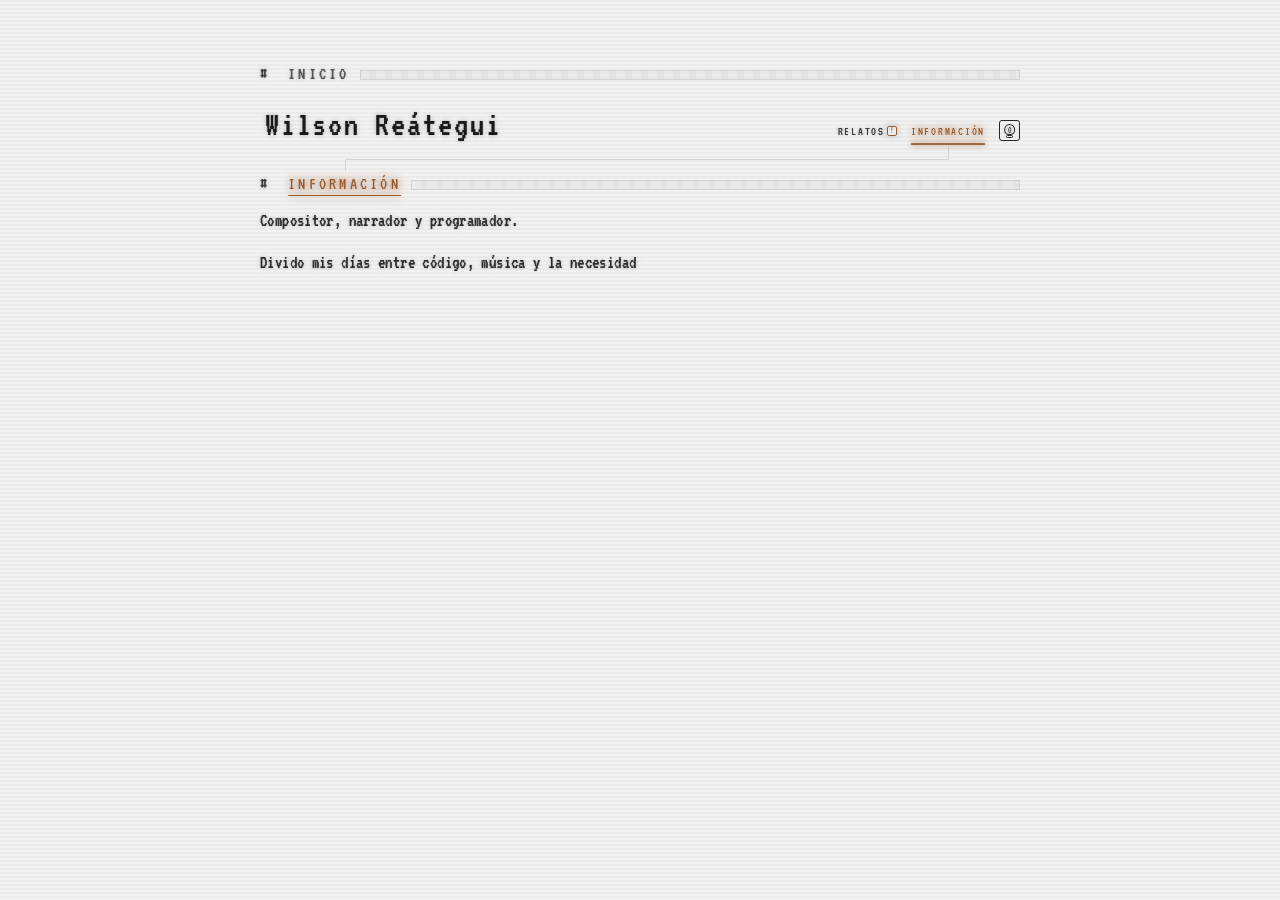
==== index.html @ 18540e2b "Refactorizacion" ====
<!doctype html>
<html lang="es" data-active-page="informacion">

<head>
    <meta charset="utf-8" />
    <meta name="viewport" content="width=device-width, initial-scale=1" />
    <meta name="description"
        content="Portafolio personal de Wilson Reátegui: software, música, relatos y archivos creativos." />
    <title>Wilson Reátegui</title>
    <link rel="preload" href="fonts/VT323-Regular.ttf" as="font" type="font/ttf" crossorigin />
    <link rel="stylesheet" href="styles.css" />
</head>

<body>
    <main class="terminal" aria-label="Consola personal">
        <svg class="menu-connector" aria-hidden="true" focusable="false"></svg>
        <section class="type-section" data-typewriter-section="name" id="informacion">
            <p class="line section-line">
                <span class="prompt">#</span><span class="">Inicio</span><span class="line-fill" aria-hidden="true"
                    data-typewriter-show></span>
                <!-- <span class="section-icon" aria-hidden="true"
                    data-typewriter-show></span> -->
            </p>
            <div class="name-row">
                <h1>Wilson Reátegui</h1>
                <nav class="name-menu" aria-label="Menu principal">
                    <button class="menu-toggle" type="button" aria-expanded="false" aria-controls="main-menu-items"
                        aria-label="Abrir menú">
                        <span></span><span></span><span></span>
                    </button>
                    <div class="name-menu__items" id="main-menu-items"></div>
                    <button class="name-menu__item lamp-toggle" type="button" aria-label="Cambiar tema"
                        aria-pressed="false">
                        <span class="lamp-icon" aria-hidden="true">
                            <span class="lamp-glyph"></span>
                        </span>
                    </button>
                </nav>
            </div>
        </section>
        <p class="sr-only" data-route-status aria-live="polite"></p>
        <div id="page-content" data-page-container aria-busy="false"></div>
        <noscript>
            <p class="page-status">Esta página necesita JavaScript para cargar sus secciones.</p>
        </noscript>
    </main>
    <script type="module" src="scripts/app.js"></script>
</body>

</html>
---- styles.css ----
@font-face {
  font-family: "VT323";
  src: url("fonts/VT323-Regular.ttf") format("truetype");
  font-weight: 400;
  font-style: normal;
  font-display: swap;
}

:root {
  color-scheme: dark;
  --marquee-gap: 24px;
  --font-body: "VT323", "Lucida Console", "Consolas", "SFMono-Regular",
    "Menlo", "Monaco", "Courier New", monospace;
  --font-display: "VT323", "Lucida Console", "Consolas", "SFMono-Regular",
    "Menlo", "Monaco", "Courier New", monospace;
  --color-bg: #121212;
  --color-bg-soft: #1f1f1f;
  --color-bg-mid: #2a2a2a;
  --color-border: #2b2b2b;
  --color-border-strong: #2f2f2f;
  --color-border-muted: #3a3a3a;
  --color-border-hover: #4a4a4a;
  --color-border-accent: #6f6f6f;
  --color-text: #c2c2c2;
  --color-text-strong: #e3e3e3;
  --color-text-bright: #ededed;
  --color-text-soft: #b8b8b8;
  --color-text-muted: #a6a6a6;
  --color-text-line: #c0c0c0;
  --color-text-dim: #8f8f8f;
  --color-text-weak: #9a9a9a;
  --color-text-glitch: #a2a2a2;
  --color-text-arc: #c8c8c8;
  --color-bar-fill: #7f7f7f;
  --color-bar-head: #a8a8a8;
  --color-accent-active: #ffd1a6;
  --audio-gradient-strong: rgba(18, 18, 18, 0.7);
  --audio-gradient-mid: rgba(18, 18, 18, 0.45);
  --glow-amber: 0 0 6px rgba(200, 200, 200, 0.12),
    0 0 10px rgba(160, 160, 160, 0.08);
  --glow-ivory: 0 0 4px rgba(230, 230, 230, 0.15),
    0 0 10px rgba(170, 170, 170, 0.08);
  --glow-depth: 0 0 14px rgba(0, 0, 0, 0.5);
  --glow-calc: 0 0 1px rgba(220, 220, 220, 0.35),
    0 0 4px rgba(170, 170, 170, 0.2),
    0 0 10px rgba(140, 140, 140, 0.16);
  --glow-glitch: 0 0 6px rgba(200, 200, 200, 0.35);
  --glow-glitch-soft: 0 0 6px rgba(200, 200, 200, 0.3);
  --flicker-duration: 10s;
  --base-font-size: 19px;
  --scanline: repeating-linear-gradient(180deg,
      rgba(0, 0, 0, 0.35) 0 2px,
      rgba(0, 0, 0, 0) 2px 4px);
}

html.theme-light {
  color-scheme: light;
  --color-bg: #f2f2f2;
  --color-bg-soft: #e7e7e7;
  --color-bg-mid: #dadada;
  --color-border: #cfcfcf;
  --color-border-strong: #bdbdbd;
  --color-border-muted: #c6c6c6;
  --color-border-hover: #b0b0b0;
  --color-border-accent: #9a9a9a;
  --color-text: #2b2b2b;
  --color-text-strong: #1a1a1a;
  --color-text-bright: #111111;
  --color-text-soft: #3d3d3d;
  --color-text-muted: #555555;
  --color-text-line: #4a4a4a;
  --color-text-dim: #6c6c6c;
  --color-text-weak: #616161;
  --color-text-glitch: #383838;
  --color-text-arc: #2f2f2f;
  --color-bar-fill: #6a6a6a;
  --color-bar-head: #2a2a2a;
  --color-accent-active: #9a5b2e;
  --audio-gradient-strong: rgba(242, 242, 242, 0.75);
  --audio-gradient-mid: rgba(242, 242, 242, 0.5);
  --glow-amber: 0 0 6px rgba(60, 60, 60, 0.12),
    0 0 10px rgba(80, 80, 80, 0.08);
  --glow-ivory: 0 0 4px rgba(50, 50, 50, 0.12),
    0 0 10px rgba(80, 80, 80, 0.08);
  --glow-depth: 0 0 12px rgba(0, 0, 0, 0.12);
  --glow-calc: 0 0 1px rgba(0, 0, 0, 0.35),
    0 0 4px rgba(40, 40, 40, 0.18),
    0 0 10px rgba(20, 20, 20, 0.12);
  --glow-glitch: 0 0 6px rgba(0, 0, 0, 0.25);
  --glow-glitch-soft: 0 0 6px rgba(0, 0, 0, 0.2);
  --scanline: repeating-linear-gradient(180deg,
      rgba(0, 0, 0, 0.08) 0 2px,
      rgba(0, 0, 0, 0) 2px 4px);
}

html.theme-transition,
html.theme-transition * {
  transition:
    color 320ms ease,
    background-color 320ms ease,
    border-color 320ms ease,
    box-shadow 320ms ease,
    text-shadow 320ms ease,
    filter 320ms ease,
    stroke 320ms ease,
    fill 320ms ease;
}

html {
  font-size: var(--base-font-size);
}

body {
  font-family: var(--font-body);
  font-size: 1rem;
  margin: 0;
  padding: 32px;
  line-height: 1.65;
  letter-spacing: 0.02em;
  color: var(--color-text);
  background: var(--color-bg);
  text-shadow: var(--glow-depth);
}

body::before {
  content: "";
  position: fixed;
  inset: 0;
  pointer-events: none;
  background: var(--scanline);
  opacity: 0.35;
}

.sr-only {
  position: absolute;
  width: 1px;
  height: 1px;
  padding: 0;
  margin: -1px;
  overflow: hidden;
  clip: rect(0, 0, 0, 0);
  white-space: nowrap;
  border: 0;
}

.page-status {
  margin: 24px 0;
  padding: 12px;
  border: 1px solid var(--color-border-muted);
  color: var(--color-text-muted);
}

.page-status__action {
  border: 1px solid var(--color-border-muted);
  background: transparent;
  color: var(--color-text);
  font: inherit;
  cursor: pointer;
  padding: 4px 10px;
}

.page-status__action:hover,
.page-status__action:focus-visible {
  border-color: var(--color-accent-active);
  color: var(--color-accent-active);
}

.terminal {
  max-width: 760px;
  margin: 0 auto;
  background:
    /*#1a1a1a;*/
    transparent;
  padding: 28px;
  position: relative;
  border:
    /*1px solid #2b2b2b;*/
    none;
  box-shadow:
    /*0 0 0 2px #0f0f0f, 0 0 24px rgba(0, 0, 0, 0.6);*/
    none;
  animation: terminal-flicker var(--flicker-duration) infinite;
}

.menu-connector {
  position: absolute;
  inset: 0;
  width: 100%;
  height: 100%;
  pointer-events: none;
  overflow: visible;
  opacity: 0.7;
  --connector-stroke: var(--color-border-muted);
}

.menu-connector path {
  fill: none;
  stroke: var(--connector-stroke);
  stroke-width: 1px;
  shape-rendering: crispEdges;
}

h1,
h2 {
  margin: 0 0 16px 0;
  font-weight: normal;
  color: var(--color-text-strong);
  margin-left: 5px;
  font-family: var(--font-display);
  text-shadow: var(--glow-calc);
}

h1 {
  font-size: 1.85rem;
  letter-spacing: 0.05em;
}

.lamp-icon {
  display: inline-block;
  position: relative;
  width: 1.7em;
  height: 1.7em;
  border: 1px solid currentColor;
  border-radius: 3px;
  color: var(--color-text-bright);
  opacity: 0.9;
  box-sizing: border-box;
  transition: transform 220ms ease, filter 220ms ease, opacity 220ms ease;
}

.lamp-glyph {
  position: absolute;
  inset: 0;
  display: flex;
  align-items: center;
  justify-content: center;
  font-size: 0.7em;
  line-height: 1;
  text-shadow: 0 0 6px currentColor;
}

.lamp-icon::before {
  content: "";
  position: absolute;
  left: 50%;
  top: 16%;
  width: 62%;
  height: 58%;
  border: 1px solid currentColor;
  border-radius: 50% 50% 45% 45% / 55% 55% 45% 45%;
  transform: translateX(-50%);
  box-sizing: border-box;
}

.lamp-icon::after {
  content: "";
  position: absolute;
  left: 50%;
  bottom: 14%;
  width: 42%;
  height: 14%;
  border: 1px solid currentColor;
  border-radius: 2px;
  transform: translateX(-50%);
  box-sizing: border-box;
}

h2 {
  font-size: 1.15rem;
  color: var(--color-text-soft);
}

.project-title {
  font-size: 1.6rem;
  color: var(--color-text-bright);
  text-transform: uppercase;
  letter-spacing: 0.14em;
  font-weight: bold;
  text-shadow: var(--glow-calc);
  text-align: right;
  font-family: var(--font-display);
}

.arc {
  text-transform: uppercase;
  letter-spacing: 0.08em;
  color: var(--color-text-arc);
  display: flex;
  align-items: center;
  justify-content: flex-end;
  text-align: right;
  gap: 12px;
  border-right: 3px solid var(--color-border-accent);
  padding-right: 10px;
  font-family: var(--font-display);
  text-shadow: var(--glow-calc);
}

.arc::before {
  content: "";
  flex: 1;
  height: 1px;
  background: repeating-linear-gradient(90deg,
      var(--color-border-muted) 0 8px,
      transparent 8px 14px);
}

p {
  margin: 0 0 12px 0;
  text-align: justify;
  font-size: 0.98rem;
  text-shadow: var(--glow-calc);
}

.timeline-item {
  margin: 0 0 18px 0;
}

.timeline-item summary {
  cursor: pointer;
  font-size: 1.1rem;
  color: var(--color-text-soft);
  margin: 0 0 8px 0;
  padding-left: 20px;
  padding-right: 12px;
  display: flex;
  align-items: center;
  gap: 8px;
  position: relative;
  white-space: nowrap;
  font-family: var(--font-display);
  text-shadow: var(--glow-calc);
  z-index: 0;
  isolation: isolate;
}

.timeline-item summary .summary-type {
  color: var(--color-text-weak);
  padding: 0 6px;
  border: 1px solid var(--color-border-muted);
  border-radius: 2px;
  letter-spacing: 0.08em;
  text-transform: uppercase;
  font-size: 0.85rem;
  transition: opacity 140ms ease;
}

.timeline-item summary .summary-fixed {
  display: inline-block;
  margin-left: 5px;
  flex: 0 0 auto;
}

.timeline-item summary .summary-move {
  display: inline-block;
  white-space: nowrap;
  will-change: transform;
}

.timeline-item summary .summary-content {
  display: inline-block;
}

.timeline-item summary.is-overflow .summary-move {
  animation: marquee-left 10.5s linear infinite;
  animation-delay: 0.5s;
}

.timeline-item summary .summary-clip {
  display: block;
  margin-left: 3px;
  overflow: hidden;
  flex: 1 1 auto;
  min-width: 0;
  position: relative;
}

.timeline-item summary .summary-clip::after {
  content: attr(data-glitch);
  position: absolute;
  left: 0;
  top: 0;
  color: var(--color-text-glitch);
  opacity: 0;
  pointer-events: none;
  white-space: nowrap;
  text-shadow: var(--glow-glitch);
}

.timeline-item summary .summary-clip.glitch-on::after {
  opacity: 0.9;
  animation: glitch-flicker 240ms steps(1, end);
}

.glitch-target {
  position: relative;
}

.section-title.glitch-target {
  display: inline-block;
}

.glitch-target::after {
  content: attr(data-glitch);
  position: absolute;
  left: 0;
  right: 0;
  top: 0;
  color: currentColor;
  opacity: 0;
  pointer-events: none;
  white-space: nowrap;
  text-align: inherit;
  text-shadow: var(--glow-glitch-soft);
}

.glitch-target.glitch-on::after {
  opacity: 0.9;
  animation: glitch-flicker 240ms steps(1, end);
}

.timeline-item summary::marker {
  color: var(--color-text-dim);
}

.timeline-item summary::-webkit-details-marker {
  display: none;
}

.timeline-item summary::before {
  content: "⟜";
  position: absolute;
  left: 0;
  top: 50%;
  transform: translateY(-50%);
  color: var(--color-text-dim);
}

.timeline-item[open] summary::before {
  content: "⟟";
  color: var(--color-text-strong);
}

.timeline-item[open] summary {
  color: var(--color-text-strong);
}

.timeline-item summary:hover,
.timeline-item summary:focus-visible {
  color: var(--color-text-strong);
}

.timeline-item summary::after {
  content: "";
  position: absolute;
  inset: -3px -6px;
  border: 1px solid transparent;
  border-radius: 2px;
  pointer-events: none;
  opacity: 0;
  transition: opacity 0ms linear, border-color 40ms linear;
  z-index: -1;
}

.timeline-item summary:hover::after,
.timeline-item summary:focus-visible::after {
  border-color: var(--color-text-soft);
  opacity: 0.8;
}

.timeline-item[open] summary::after {
  border-color: var(--color-border-accent);
  background: var(--color-border-muted);
  opacity: 0.9;
}

.timeline-item .content {
  margin-top: 6px;
}

.video {
  margin: 8px 0 20px 0;
  border: 1px solid var(--color-border);
  background: var(--color-bg);
  padding: 8px;
}

.video iframe {
  display: block;
  width: 100%;
  aspect-ratio: 16 / 9;
  border: 0;
}

.media-gallery {
  display: grid;
  grid-template-columns: repeat(auto-fit, minmax(140px, 1fr));
  gap: 12px;
  margin: 12px 0 6px;
}

.media-gallery__item {
  margin: 0;
  border: 1px solid var(--color-border);
  background: var(--color-bg-soft);
  box-shadow: inset 0 0 0 1px var(--color-border-strong);
  aspect-ratio: 4 / 3;
  overflow: hidden;
}

.media-gallery__item img,
.media-gallery__item video {
  width: 100%;
  height: 100%;
  display: block;
  object-fit: cover;
}

.audio-player {
  display: grid;
  grid-template-columns: auto 1fr auto;
  align-items: center;
  gap: 12px;
  padding: 10px 12px;
  border: 1px solid var(--color-border);
  background: linear-gradient(90deg,
      var(--audio-gradient-strong) 0%,
      var(--audio-gradient-mid) 50%,
      var(--audio-gradient-strong) 100%);
  position: relative;
}

.audio-player::after {
  content: "";
  position: absolute;
  inset: 0;
  pointer-events: none;
  background: var(--scanline);
  opacity: 0.35;
}

.audio-toggle {
  width: 32px;
  height: 28px;
  border: 1px solid var(--color-border-muted);
  background: var(--color-bg);
  color: var(--color-text-soft);
  font-family: inherit;
  font-size: 0.95rem;
  line-height: 1;
  display: flex;
  align-items: center;
  justify-content: center;
  cursor: pointer;
  padding: 0;
  text-align: center;
}

.audio-toggle::before {
  display: block;
  width: 14px;
  height: 14px;
  line-height: 14px;
  text-align: center;
}

.audio-toggle[data-state="play"]::before {
  content: "▶";
  transform: translateX(1px);
}

.audio-toggle[data-state="pause"]::before {
  content: "❚❚";
  font-size: 0.6rem;
}

.audio-toggle:hover {
  border-color: var(--color-border-hover);
  color: var(--color-text-strong);
}

.audio-bar {
  position: relative;
  height: 6px;
  background: var(--color-bg-mid);
  border: 1px solid var(--color-border-strong);
  cursor: pointer;
  overflow: hidden;
}

.audio-bar-fill {
  position: absolute;
  inset: 0;
  background: var(--color-bar-fill);
  transform-origin: left;
  transform: scaleX(0);
  opacity: 0.7;
}

.audio-bar-head {
  position: absolute;
  top: -3px;
  width: 6px;
  height: 12px;
  background: var(--color-bar-head);
  border: 1px solid var(--color-border);
  transform: translateX(-50%);
}

.audio-time {
  font-size: 0.85rem;
  color: var(--color-text-muted);
  letter-spacing: 0.08em;
  white-space: nowrap;
}

.audio-element {
  display: none;
}

.line {
  color: var(--color-text-line);
  margin-bottom: 6px;
  display: flex;
  align-items: center;
  gap: 10px;
}

.type-section {
  position: relative;
}

.typewriter-ready [data-typewriter-show] {
  transition: opacity 160ms ease;
}

.typewriter-ready [data-typewriter-show].typewriter-hidden {
  opacity: 0;
  visibility: hidden;
  pointer-events: none;
}

.section-icon {
  display: inline-flex;
  align-items: center;
  justify-content: center;
  width: 46px;
  height: 16px;
  border: 1px solid var(--color-border-muted);
  color: var(--color-text-soft);
  font-size: 0.7rem;
  letter-spacing: 0.08em;
  font-family: inherit;
}

.section-icon::before {
  content: "[ ]";
}

.type-section.is-typing .section-icon::before {
  animation: decompress-icon 5s steps(1, end) infinite;
}

.type-section.is-typing .section-icon--loop::before {
  animation: loop-arrows 1.1s steps(1, end) infinite;
}

.type-section.is-loaded .section-icon::before {
  content: "[OK]";
}

.type-section.is-loaded .section-icon--loop::before {
  content: "[>>>]";
  animation: none;
}

.section-icon--loop::before {
  content: "[>>>]";
  animation: none;
}

.name-row {
  display: flex;
  align-items: baseline;
  justify-content: flex-start;
  flex-wrap: wrap;
  margin-bottom: 16px;
  width: 100%;
}

.name-row h1 {
  margin: 0;
  margin-left: 5px;
  flex: 0 1 auto;
}

.name-menu {
  margin-left: auto;
  display: inline-flex;
  align-items: center;
  gap: 14px;
  text-transform: uppercase;
  letter-spacing: 0.14em;
  font-size: 0.65rem;
  font-family: var(--font-display);
  color: var(--color-text-soft);
  text-shadow: var(--glow-calc);
}

.name-menu__items {
  display: inline-flex;
  align-items: center;
  gap: 14px;
}

.menu-toggle {
  display: none;
  align-items: center;
  justify-content: center;
  flex-direction: column;
  gap: 4px;
  width: 32px;
  height: 28px;
  padding: 0;
  background: none;
  border: 1px solid var(--color-border-muted);
  border-radius: 2.5px;
  color: inherit;
  cursor: pointer;
  align-self: center;
  box-shadow: inset 0 0 0 1px rgba(0, 0, 0, 0.22);
}

.menu-toggle {
  color: var(--color-accent-active);
  border-color: var(--color-accent-active);
  text-shadow: 0 0 8px currentColor;
  box-shadow:
    inset 0 0 0 1px rgba(0, 0, 0, 0.22);
  filter: drop-shadow(0 0 4px currentColor);
  opacity: 0.85;
}

.menu-toggle span {
  display: block;
  width: 16px;
  height: 2px;
  background: currentColor;
}

.name-menu__item {
  color: inherit;
  text-decoration: none;
  display: inline-flex;
  align-items: center;
  gap: 8px;
  background: none;
  border: 0;
  padding: 0;
  cursor: pointer;
  font: inherit;
}

.lamp-toggle {
  align-items: center;
  align-self: center;
}

.name-menu__item:focus-visible {
  outline: 1px solid var(--color-border-accent);
  outline-offset: 3px;
}

.name-icon {
  display: inline-flex;
  align-items: center;
  justify-content: center;
  width: 18px;
  height: 18px;
  color: var(--color-text-soft);
  font-size: 0.95rem;
  line-height: 1;
}

.name-icon::before {
  content: "|";
  display: inline-block;
  animation: name-spin 20s steps(4, end) infinite;
  transform-origin: center;
}

.project-title .name-icon {
  margin-left: 12px;
}

.nav-controls {
  margin-left: auto;
  display: inline-flex;
  align-items: center;
  gap: 10px;
  color: var(--color-text-soft);
  text-shadow: var(--glow-calc);
}

.nav-label {
  font-size: 0.7rem;
  letter-spacing: 0.08em;
  text-transform: uppercase;
}

.nav-hint {
  display: grid;
  grid-template-columns: repeat(3, 18px);
  grid-template-rows: repeat(2, 18px);
  gap: 6px;
  align-items: center;
  justify-items: center;
  color: var(--color-text-soft);
  text-shadow: var(--glow-calc);
}

.nav-hint .nav-key,
.nav-key--enter {
  width: 18px;
  height: 18px;
  border: 1px solid var(--color-border-muted);
  border-radius: 2px;
  display: inline-flex;
  align-items: center;
  justify-content: center;
  font-size: 0.75rem;
  line-height: 1;
  background: var(--color-bg);
  color: var(--color-text-soft);
}

.nav-key--enter {
  width: 54px;
  font-size: 0.7rem;
  letter-spacing: 0.08em;
}

.nav-hint .nav-key:nth-child(1) {
  grid-column: 2;
  grid-row: 1;
}

.nav-hint .nav-key:nth-child(2) {
  grid-column: 1;
  grid-row: 2;
}

.nav-hint .nav-key:nth-child(3) {
  grid-column: 2;
  grid-row: 2;
}

.nav-hint .nav-key:nth-child(4) {
  grid-column: 3;
  grid-row: 2;
}

.section-line {
  text-transform: uppercase;
  letter-spacing: 0.18em;
  font-size: 0.95rem;
  color: var(--color-text-muted);
  font-family: var(--font-display);
  text-shadow: var(--glow-calc);
}

.section-title {
  text-decoration: underline;
  text-decoration-thickness: 0.1px;
  text-underline-offset: 6px;
}

.section-line .line-fill {
  opacity: 0.6;
}

.section-line--spaced {
  margin-bottom: 24px;
}

.prompt {
  color: var(--color-text-soft);
  margin-right: 8px;
  text-shadow: var(--glow-calc);
}

.line-fill {
  flex: 1;
  height: 10px;
  border-radius: 0;
  background: repeating-linear-gradient(90deg,
      var(--color-bg-soft) 0 10px,
      var(--color-bg-mid) 10px 16px);
  box-shadow: inset 0 0 0 1px var(--color-border-strong);
  opacity: 0.7;
}

.terminal a {
  color: var(--color-text-soft);
  text-decoration: underline;
  text-decoration-thickness: 2px;
  text-underline-offset: 3px;
}

.terminal a:hover,
.terminal a:focus-visible {
  color: var(--color-text-strong);
}

.terminal .name-menu__item {
  text-decoration: none;
}

.terminal .name-menu__item.is-active {
  color: var(--color-accent-active);
  text-shadow: 0 0 8px currentColor;
  position: relative;
}

.terminal .name-menu__item.is-active::after {
  content: "";
  position: absolute;
  left: 0;
  right: 0;
  bottom: -4px;
  height: 2px;
  background: currentColor;
  box-shadow: 0 0 6px currentColor;
  opacity: 0.9;
}

.terminal .name-menu__item.lamp-toggle:hover .lamp-icon,
.terminal .name-menu__item.lamp-toggle:focus-visible .lamp-icon {
  transform: scale(1.08);
  filter: drop-shadow(0 0 6px currentColor);
}

.new-flag {
  display: inline-flex;
  align-items: center;
  justify-content: center;
  width: 1.1em;
  height: 1.1em;
  margin-left: 10px;
  border: 1px solid currentColor;
  border-radius: 2px;
  color: var(--color-accent-active);
  font-size: 0.75em;
  line-height: 1;
  box-sizing: border-box;
  letter-spacing: 0;
  text-shadow: 0 0 8px currentColor;
  box-shadow: 0 0 8px rgba(0, 0, 0, 0.25);
  animation: new-flag-pulse 2.6s ease-in-out infinite;
}

.name-menu .new-flag {
  margin-left: -6px;
  text-decoration: none;
}

.page-section.is-active-page .section-title {
  color: var(--color-accent-active);
  text-shadow: 0 0 8px currentColor;
}

@keyframes new-flag-pulse {

  0%,
  100% {
    opacity: 1;
    filter: drop-shadow(0 0 2px currentColor);
  }

  55% {
    opacity: 0.5;
    filter: drop-shadow(0 0 1px currentColor);
  }
}



@media (max-width: 640px) {
  :root {
    --base-font-size: 17px;
  }

  body {
    padding: 0;
  }

  .terminal {
    max-width: 100%;
    padding: 16px;
    background: transparent;
  }

  h1 {
    font-size: 1.6rem;
    letter-spacing: 0.04em;
  }

  h2 {
    font-size: 1.05rem;
  }

  .project-title {
    font-size: 1.35rem;
    letter-spacing: 0.12em;
  }

  .arc {
    gap: 8px;
    border-right: 2px solid var(--color-border-accent);
  }

  .line {
    gap: 8px;
  }

  .section-icon {
    width: 40px;
    font-size: 0.65rem;
  }

  .name-row {
    gap: 12px;
    align-items: center;
  }

  .name-menu {
    gap: 10px;
    font-size: 0.6rem;
    align-items: center;
    align-self: center;
    position: relative;
  }

  .menu-toggle {
    display: inline-flex;
    width: 2em;
    height: 2em;
    align-self: center;
  }

  .menu-toggle span {
    width: 14px;
  }

  .lamp-toggle {
    align-self: center;
    display: inline-flex;
    align-items: center;
    justify-content: center;
    width: 2em;
    height: 2em;
  }

  .lamp-icon {
    width: 1.9em;
    height: 1.9em;
  }

  .name-menu__items {
    display: none;
    flex-direction: column;
    align-items: flex-start;
    gap: 10px;
    position: absolute;
    top: calc(100% + 6px);
    right: 0;
    margin-top: 0;
    padding: 8px 10px;
    border: 1px solid var(--color-border-muted);
    background: var(--color-bg-soft);
    box-shadow: 0 0 12px rgba(0, 0, 0, 0.25);
    z-index: 2;
  }

  .name-menu__item {
    justify-content: flex-start;
    text-align: left;
  }

  .menu-open .name-menu__items {
    display: flex;
  }

  .menu-open .name-menu__item {
    align-items: center;
  }

  .menu-open .name-menu .new-flag {
    align-self: center;
  }

  .name-icon {
    width: 16px;
    height: 16px;
    font-size: 0.85rem;
  }

  .nav-hint {
    grid-template-columns: repeat(3, 16px);
    grid-template-rows: repeat(2, 16px);
    gap: 4px;
  }

  .nav-hint .nav-key,
  .nav-key--enter {
    width: 16px;
    height: 16px;
    font-size: 0.7rem;
  }

  .nav-key--enter {
    width: 46px;
    font-size: 0.65rem;
  }

  .nav-controls {
    gap: 8px;
  }

  .nav-label {
    font-size: 0.65rem;
  }

  .line-fill {
    height: 8px;
  }

  .timeline-item summary {
    font-size: 1rem;
    text-align: left;
    position: relative;
    padding-right: 10px;
  }

  .timeline-item summary .summary-clip {
    flex: 1 1 auto;
    min-width: 0;
    overflow: hidden;
  }

  .timeline-item summary .summary-move {
    display: inline-flex;
    padding-right: 24px;
  }

  .audio-player {
    grid-template-columns: auto 1fr auto;
    grid-template-rows: auto;
  }

  .audio-time {
    grid-column: auto;
    text-align: right;
    font-size: 0.8rem;
  }
}

@keyframes marquee-left {
  0% {
    transform: translateX(0);
  }

  6.98% {
    transform: translateX(0);
  }

  100% {
    transform: translateX(calc(-1 * var(--marquee-distance)));
  }
}

@keyframes glitch-flicker {
  0% {
    opacity: 0;
    transform: translate(0, 0);
  }

  20% {
    opacity: 0.9;
    transform: translate(1px, -1px);
  }

  40% {
    opacity: 0.4;
    transform: translate(-1px, 1px);
  }

  60% {
    opacity: 0.8;
    transform: translate(2px, 0);
  }

  100% {
    opacity: 0;
    transform: translate(0, 0);
  }
}

@keyframes terminal-flicker {

  0%,
  98%,
  100% {
    opacity: 1;
    filter: brightness(1);
  }

  2% {
    opacity: 0.92;
    filter: brightness(0.9);
  }

  3% {
    opacity: 0.98;
    filter: brightness(1.02);
  }

  8% {
    opacity: 0.9;
    filter: brightness(0.86);
  }

  9% {
    opacity: 1;
    filter: brightness(1);
  }

  18% {
    opacity: 0.94;
    filter: brightness(0.92);
  }

  19% {
    opacity: 0.99;
    filter: brightness(1);
  }

  44% {
    opacity: 0.9;
    filter: brightness(0.84);
  }

  45% {
    opacity: 1;
    filter: brightness(1.03);
  }

  62% {
    opacity: 0.93;
    filter: brightness(0.9);
  }

  63% {
    opacity: 1;
    filter: brightness(1);
  }

  81% {
    opacity: 0.95;
    filter: brightness(0.92);
  }

  82% {
    opacity: 1;
    filter: brightness(1);
  }
}

@keyframes decompress-icon {
  0% {
    content: "[ ]";
  }

  20% {
    content: "[> ]";
  }

  40% {
    content: "[>>]";
  }

  60% {
    content: "[>>>]";
  }

  80% {
    content: "[>>]";
  }

  100% {
    content: "[> ]";
  }
}

@keyframes loop-arrows {
  0% {
    content: "[>  ]";
  }

  33% {
    content: "[>> ]";
  }

  66% {
    content: "[>>>]";
  }

  100% {
    content: "[>> ]";
  }
}

@keyframes name-spin {
  0% {
    transform: rotate(0deg);
  }

  25% {
    transform: rotate(90deg);
  }

  50% {
    transform: rotate(180deg);
  }

  75% {
    transform: rotate(270deg);
  }

  100% {
    transform: rotate(360deg);
  }
}

@media (prefers-reduced-motion: reduce) {
  .timeline-item summary .summary-move {
    animation: none;
  }

  .section-icon::before,
  .section-icon--loop::before,
  .name-icon::before {
    animation: none;
  }

  .terminal {
    animation: none;
  }

  .new-flag,
  .glitch-target::after,
  .summary-clip::after {
    animation: none;
  }

  html.theme-transition,
  html.theme-transition * {
    transition: none;
  }
}
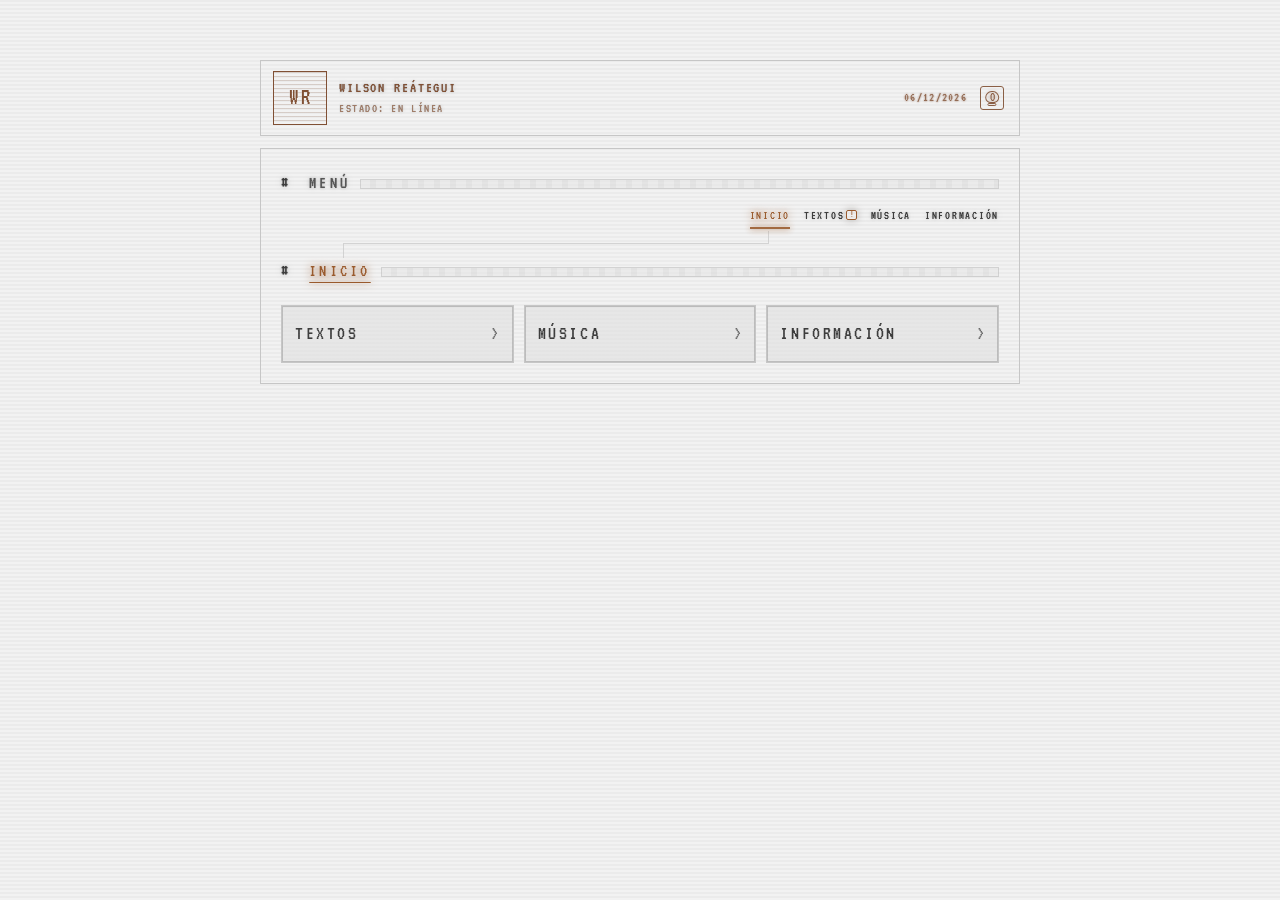
==== commit 9bae1d69: "update style" ====
--- a/index.html
+++ b/index.html
@@ -1,5 +1,5 @@
 <!doctype html>
-<html lang="es" data-active-page="informacion">
+<html lang="es" data-active-page="inicio">
 
 <head>
     <meta charset="utf-8" />
@@ -13,36 +13,49 @@
 
 <body>
     <main class="terminal" aria-label="Consola personal">
-        <svg class="menu-connector" aria-hidden="true" focusable="false"></svg>
-        <section class="type-section" data-typewriter-section="name" id="informacion">
-            <p class="line section-line">
-                <span class="prompt">#</span><span class="">Inicio</span><span class="line-fill" aria-hidden="true"
-                    data-typewriter-show></span>
-                <!-- <span class="section-icon" aria-hidden="true"
-                    data-typewriter-show></span> -->
-            </p>
-            <div class="name-row">
-                <h1>Wilson Reátegui</h1>
-                <nav class="name-menu" aria-label="Menu principal">
-                    <button class="menu-toggle" type="button" aria-expanded="false" aria-controls="main-menu-items"
-                        aria-label="Abrir menú">
-                        <span></span><span></span><span></span>
-                    </button>
-                    <div class="name-menu__items" id="main-menu-items"></div>
-                    <button class="name-menu__item lamp-toggle" type="button" aria-label="Cambiar tema"
-                        aria-pressed="false">
-                        <span class="lamp-icon" aria-hidden="true">
-                            <span class="lamp-glyph"></span>
-                        </span>
-                    </button>
-                </nav>
+        <header class="system-brand" aria-label="Identidad del sitio">
+            <a class="system-brand__mark" href="#inicio" aria-label="Ir al inicio">
+                <span class="system-brand__monogram" aria-hidden="true">WR</span>
+            </a>
+            <div class="system-brand__data">
+                <p class="system-brand__title">WILSON REÁTEGUI</p>
+                <p class="system-brand__status">ESTADO: EN LÍNEA</p>
             </div>
-        </section>
-        <p class="sr-only" data-route-status aria-live="polite"></p>
-        <div id="page-content" data-page-container aria-busy="false"></div>
-        <noscript>
-            <p class="page-status">Esta página necesita JavaScript para cargar sus secciones.</p>
-        </noscript>
+            <div class="system-brand__controls">
+                <time class="system-brand__date" data-current-date aria-label="Fecha actual"></time>
+                <button class="system-brand__theme lamp-toggle" type="button" aria-label="Cambiar tema"
+                    aria-pressed="false">
+                    <span class="lamp-icon" aria-hidden="true">
+                        <span class="lamp-glyph"></span>
+                    </span>
+                </button>
+            </div>
+        </header>
+        <div class="terminal-body">
+            <svg class="menu-connector" aria-hidden="true" focusable="false"></svg>
+            <section class="type-section" data-typewriter-section="name" id="cabecera">
+                <p class="line section-line">
+                    <span class="prompt">#</span><span class="">Menú</span><span class="line-fill" aria-hidden="true"
+                        data-typewriter-show></span>
+                    <!-- <span class="section-icon" aria-hidden="true"
+                        data-typewriter-show></span> -->
+                </p>
+                <div class="name-row">
+                    <nav class="name-menu" aria-label="Menu principal">
+                        <button class="menu-toggle" type="button" aria-expanded="false"
+                            aria-controls="main-menu-items" aria-label="Abrir menú">
+                            <span></span><span></span><span></span>
+                        </button>
+                        <div class="name-menu__items" id="main-menu-items"></div>
+                    </nav>
+                </div>
+            </section>
+            <p class="sr-only" data-route-status aria-live="polite"></p>
+            <div id="page-content" data-page-container aria-busy="false"></div>
+            <noscript>
+                <p class="page-status">Esta página necesita JavaScript para cargar sus secciones.</p>
+            </noscript>
+        </div>
     </main>
     <script type="module" src="scripts/app.js"></script>
 </body>
--- a/styles.css
+++ b/styles.css
@@ -34,6 +34,7 @@
   --color-bar-fill: #7f7f7f;
   --color-bar-head: #a8a8a8;
   --color-accent-active: #ffd1a6;
+  --color-brand: #c7966e;
   --audio-gradient-strong: rgba(18, 18, 18, 0.7);
   --audio-gradient-mid: rgba(18, 18, 18, 0.45);
   --glow-amber: 0 0 6px rgba(200, 200, 200, 0.12),
@@ -76,6 +77,7 @@
   --color-bar-fill: #6a6a6a;
   --color-bar-head: #2a2a2a;
   --color-accent-active: #9a5b2e;
+  --color-brand: #805034;
   --audio-gradient-strong: rgba(242, 242, 242, 0.75);
   --audio-gradient-mid: rgba(242, 242, 242, 0.5);
   --glow-amber: 0 0 6px rgba(60, 60, 60, 0.12),
@@ -182,6 +184,147 @@
   animation: terminal-flicker var(--flicker-duration) infinite;
 }
 
+.system-brand {
+  display: grid;
+  grid-template-columns: 54px minmax(0, 1fr) auto;
+  align-items: center;
+  gap: 12px;
+  margin-bottom: 12px;
+  padding: 10px 12px;
+  border: 1px solid var(--color-border-muted);
+  color: var(--color-brand);
+  font-family: var(--font-display);
+  text-transform: uppercase;
+  text-shadow: 0 0 2px currentColor;
+  box-sizing: border-box;
+}
+
+.terminal .system-brand__mark {
+  width: 54px;
+  height: 54px;
+  min-height: 54px;
+  display: grid;
+  place-content: center;
+  border: 1px solid currentColor;
+  color: inherit;
+  text-align: center;
+  text-decoration: none;
+  box-sizing: border-box;
+  position: relative;
+  overflow: hidden;
+}
+
+.terminal .system-brand__mark:hover,
+.terminal .system-brand__mark:focus-visible {
+  color: var(--color-accent-active);
+  outline: 1px solid currentColor;
+  outline-offset: 3px;
+  text-decoration: none;
+}
+
+.system-brand__mark::before {
+  content: "";
+  position: absolute;
+  inset: 0;
+  background: repeating-linear-gradient(180deg,
+      currentColor 0 1px,
+      transparent 1px 4px);
+  opacity: 0.2;
+}
+
+.system-brand__monogram {
+  position: relative;
+  z-index: 1;
+  font-size: 1.25rem;
+  line-height: 1;
+  letter-spacing: 0.12em;
+  padding-left: 0.12em;
+  text-shadow: 0 0 2px var(--color-bg);
+}
+
+.system-brand__data {
+  min-width: 0;
+  display: grid;
+  align-content: center;
+  gap: 2px;
+}
+
+.system-brand__data p {
+  margin: 0;
+  text-align: left;
+  white-space: nowrap;
+  overflow: hidden;
+  text-overflow: ellipsis;
+}
+
+.system-brand__title {
+  font-size: 0.82rem;
+  line-height: 1.3;
+  letter-spacing: 0.12em;
+  color: inherit;
+}
+
+.system-brand__status {
+  font-size: 0.68rem;
+  line-height: 1.3;
+  letter-spacing: 0.12em;
+  color: inherit;
+  opacity: 0.72;
+}
+
+.system-brand__controls {
+  display: inline-flex;
+  align-items: center;
+  justify-content: flex-end;
+  gap: 10px;
+  color: inherit;
+}
+
+.system-brand__date {
+  font-size: 0.68rem;
+  line-height: 1;
+  letter-spacing: 0.1em;
+  white-space: nowrap;
+  opacity: 0.82;
+}
+
+.system-brand__theme {
+  width: 30px;
+  height: 30px;
+  padding: 0;
+  display: inline-grid;
+  place-items: center;
+  border: 0;
+  background: transparent;
+  color: inherit;
+  font: inherit;
+  cursor: pointer;
+}
+
+.system-brand__theme:focus-visible {
+  outline: 1px solid currentColor;
+  outline-offset: 2px;
+}
+
+.system-brand__theme .lamp-icon {
+  width: 24px;
+  height: 24px;
+  color: currentColor;
+}
+
+.system-brand__theme:hover .lamp-icon,
+.system-brand__theme:focus-visible .lamp-icon {
+  color: var(--color-accent-active);
+  transform: scale(1.06);
+}
+
+.terminal-body {
+  position: relative;
+  padding: 20px;
+  border: 1px solid var(--color-border-muted);
+  box-sizing: border-box;
+}
+
 .menu-connector {
   position: absolute;
   inset: 0;
@@ -684,6 +827,7 @@
   align-items: baseline;
   justify-content: flex-start;
   flex-wrap: wrap;
+  min-height: 36px;
   margin-bottom: 16px;
   width: 100%;
 }
@@ -969,6 +1113,78 @@
   text-shadow: 0 0 8px currentColor;
 }
 
+.home-menu__grid {
+  display: grid;
+  grid-template-columns: repeat(3, minmax(0, 1fr));
+  gap: 10px;
+  margin-top: 18px;
+}
+
+.terminal .home-menu__item {
+  min-height: 58px;
+  display: flex;
+  align-items: center;
+  justify-content: space-between;
+  gap: 12px;
+  padding: 10px 13px;
+  border: 1px solid var(--color-border-muted);
+  color: var(--color-text-soft);
+  background: var(--color-bg-soft);
+  text-decoration: none;
+  box-sizing: border-box;
+  font-family: var(--font-display);
+  text-shadow: none;
+  box-shadow: inset 0 0 0 1px rgba(0, 0, 0, 0.18);
+  position: relative;
+  overflow: hidden;
+  transition:
+    border-color 120ms ease,
+    color 120ms ease,
+    background-color 120ms ease;
+}
+
+.terminal .home-menu__item::before {
+  content: "";
+  position: absolute;
+  inset: 0;
+  background: var(--scanline);
+  opacity: 0.16;
+  pointer-events: none;
+}
+
+.terminal .home-menu__item:hover,
+.terminal .home-menu__item:focus-visible {
+  border-color: var(--color-accent-active);
+  color: var(--color-accent-active);
+  background: var(--color-bg-mid);
+  outline: none;
+}
+
+.home-menu__label {
+  position: relative;
+  z-index: 1;
+  font-size: 1.05rem;
+  font-weight: normal;
+  text-transform: uppercase;
+  letter-spacing: 0.13em;
+  white-space: nowrap;
+}
+
+.home-menu__arrow {
+  position: relative;
+  z-index: 1;
+  font-size: 1rem;
+  line-height: 1;
+  opacity: 0.72;
+  transition: transform 120ms ease, opacity 120ms ease;
+}
+
+.home-menu__item:hover .home-menu__arrow,
+.home-menu__item:focus-visible .home-menu__arrow {
+  opacity: 1;
+  transform: translateX(2px);
+}
+
 @keyframes new-flag-pulse {
 
   0%,
@@ -1000,6 +1216,56 @@
     background: transparent;
   }
 
+  .system-brand {
+    grid-template-columns: 46px minmax(0, 1fr);
+    gap: 5px 9px;
+    margin-bottom: 10px;
+    padding: 8px;
+  }
+
+  .terminal .system-brand__mark {
+    width: 46px;
+    height: 46px;
+    min-height: 46px;
+    grid-row: 1 / span 2;
+  }
+
+  .system-brand__monogram {
+    font-size: 1.05rem;
+  }
+
+  .system-brand__title {
+    font-size: 0.68rem;
+  }
+
+  .system-brand__status {
+    font-size: 0.56rem;
+  }
+
+  .system-brand__controls {
+    grid-column: 2;
+    justify-content: flex-start;
+    gap: 8px;
+  }
+
+  .system-brand__date {
+    font-size: 0.56rem;
+  }
+
+  .system-brand__theme {
+    width: 24px;
+    height: 24px;
+  }
+
+  .system-brand__theme .lamp-icon {
+    width: 20px;
+    height: 20px;
+  }
+
+  .terminal-body {
+    padding: 12px;
+  }
+
   h1 {
     font-size: 1.6rem;
     letter-spacing: 0.04em;
@@ -1031,6 +1297,7 @@
   .name-row {
     gap: 12px;
     align-items: center;
+    min-height: 32px;
   }
 
   .name-menu {
@@ -1135,6 +1402,20 @@
     height: 8px;
   }
 
+  .terminal .home-menu__item {
+    min-height: 50px;
+    padding: 8px 11px;
+  }
+
+  .home-menu__grid {
+    grid-template-columns: 1fr;
+  }
+
+  .home-menu__label {
+    font-size: 0.92rem;
+    letter-spacing: 0.12em;
+  }
+
   .timeline-item summary {
     font-size: 1rem;
     text-align: left;
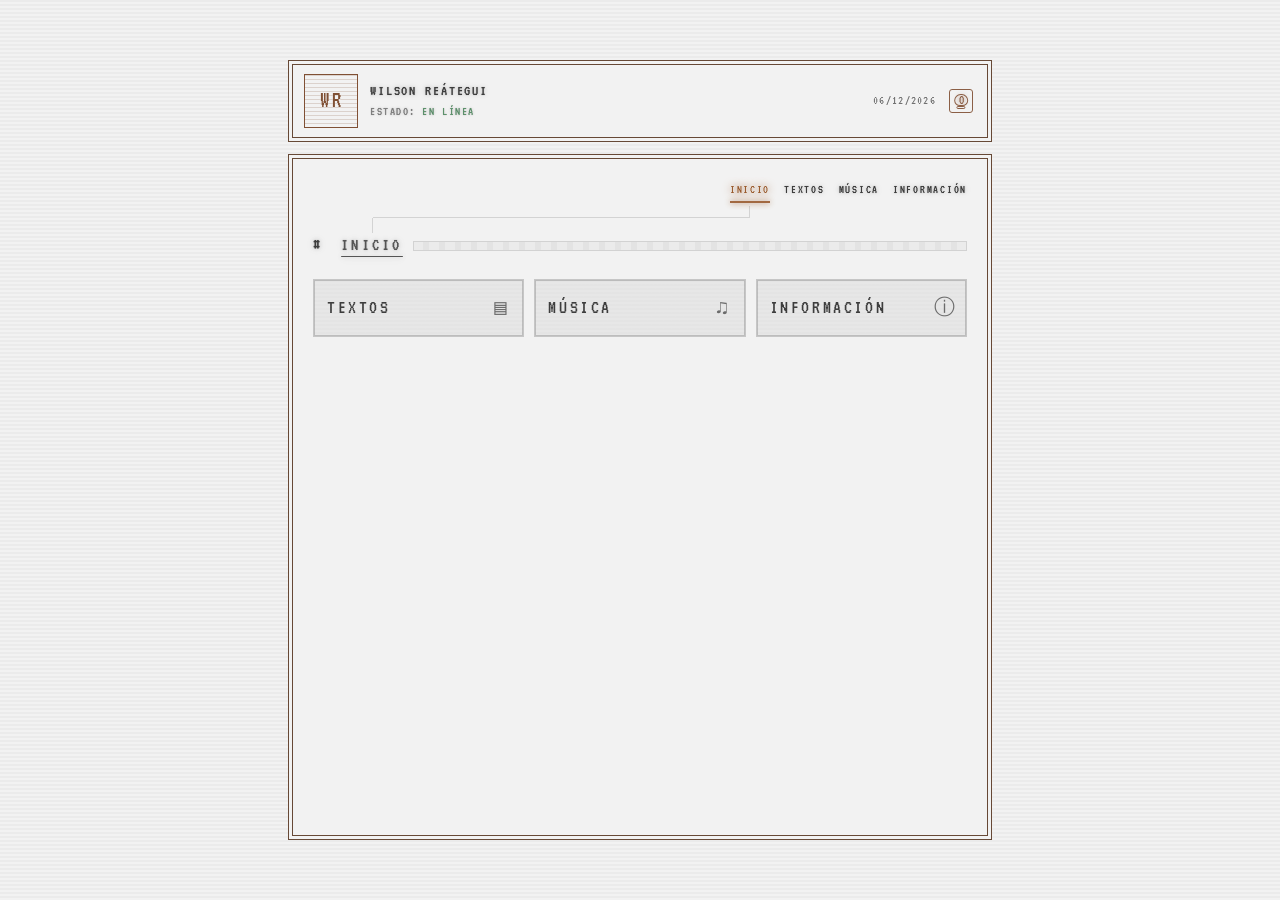
==== commit d061972e: "Style Reforged" ====
--- a/index.html
+++ b/index.html
@@ -19,7 +19,7 @@
             </a>
             <div class="system-brand__data">
                 <p class="system-brand__title">WILSON REÁTEGUI</p>
-                <p class="system-brand__status">ESTADO: EN LÍNEA</p>
+                <p class="system-brand__status">ESTADO: <span>EN LÍNEA</span></p>
             </div>
             <div class="system-brand__controls">
                 <time class="system-brand__date" data-current-date aria-label="Fecha actual"></time>
@@ -34,12 +34,6 @@
         <div class="terminal-body">
             <svg class="menu-connector" aria-hidden="true" focusable="false"></svg>
             <section class="type-section" data-typewriter-section="name" id="cabecera">
-                <p class="line section-line">
-                    <span class="prompt">#</span><span class="">Menú</span><span class="line-fill" aria-hidden="true"
-                        data-typewriter-show></span>
-                    <!-- <span class="section-icon" aria-hidden="true"
-                        data-typewriter-show></span> -->
-                </p>
                 <div class="name-row">
                     <nav class="name-menu" aria-label="Menu principal">
                         <button class="menu-toggle" type="button" aria-expanded="false"
--- a/styles.css
+++ b/styles.css
@@ -35,6 +35,8 @@
   --color-bar-head: #a8a8a8;
   --color-accent-active: #ffd1a6;
   --color-brand: #c7966e;
+  --color-frame: #5f4938;
+  --color-console-green: #86b990;
   --audio-gradient-strong: rgba(18, 18, 18, 0.7);
   --audio-gradient-mid: rgba(18, 18, 18, 0.45);
   --glow-amber: 0 0 6px rgba(200, 200, 200, 0.12),
@@ -78,6 +80,8 @@
   --color-bar-head: #2a2a2a;
   --color-accent-active: #9a5b2e;
   --color-brand: #805034;
+  --color-frame: #674936;
+  --color-console-green: #347847;
   --audio-gradient-strong: rgba(242, 242, 242, 0.75);
   --audio-gradient-mid: rgba(242, 242, 242, 0.5);
   --glow-amber: 0 0 6px rgba(60, 60, 60, 0.12),
@@ -145,6 +149,10 @@
   border: 0;
 }
 
+[hidden] {
+  display: none !important;
+}
+
 .page-status {
   margin: 24px 0;
   padding: 12px;
@@ -169,12 +177,17 @@
 
 .terminal {
   max-width: 760px;
+  min-height: calc(100vh - 64px);
+  min-height: calc(100dvh - 64px);
   margin: 0 auto;
   background:
     /*#1a1a1a;*/
     transparent;
   padding: 28px;
   position: relative;
+  display: flex;
+  flex-direction: column;
+  box-sizing: border-box;
   border:
     /*1px solid #2b2b2b;*/
     none;
@@ -190,13 +203,17 @@
   align-items: center;
   gap: 12px;
   margin-bottom: 12px;
-  padding: 10px 12px;
-  border: 1px solid var(--color-border-muted);
-  color: var(--color-brand);
+  padding: 13px 15px;
+  border: 1px solid var(--color-frame);
+  background: var(--color-bg);
+  color: var(--color-text-muted);
   font-family: var(--font-display);
   text-transform: uppercase;
-  text-shadow: 0 0 2px currentColor;
+  text-shadow: none;
   box-sizing: border-box;
+  box-shadow:
+    inset 0 0 0 3px var(--color-bg),
+    inset 0 0 0 4px var(--color-frame);
 }
 
 .terminal .system-brand__mark {
@@ -206,7 +223,7 @@
   display: grid;
   place-content: center;
   border: 1px solid currentColor;
-  color: inherit;
+  color: var(--color-brand);
   text-align: center;
   text-decoration: none;
   box-sizing: border-box;
@@ -261,15 +278,20 @@
   font-size: 0.82rem;
   line-height: 1.3;
   letter-spacing: 0.12em;
-  color: inherit;
+  color: var(--color-text-soft);
 }
 
 .system-brand__status {
   font-size: 0.68rem;
   line-height: 1.3;
   letter-spacing: 0.12em;
-  color: inherit;
-  opacity: 0.72;
+  color: var(--color-text-dim);
+  opacity: 0.86;
+}
+
+.system-brand__status span {
+  color: var(--color-console-green);
+  opacity: 0.92;
 }
 
 .system-brand__controls {
@@ -277,7 +299,7 @@
   align-items: center;
   justify-content: flex-end;
   gap: 10px;
-  color: inherit;
+  color: var(--color-text-muted);
 }
 
 .system-brand__date {
@@ -296,7 +318,7 @@
   place-items: center;
   border: 0;
   background: transparent;
-  color: inherit;
+  color: var(--color-brand);
   font: inherit;
   cursor: pointer;
 }
@@ -320,9 +342,14 @@
 
 .terminal-body {
   position: relative;
-  padding: 20px;
-  border: 1px solid var(--color-border-muted);
+  flex: 1 1 auto;
+  padding: 24px;
+  border: 1px solid var(--color-frame);
+  background: var(--color-bg);
   box-sizing: border-box;
+  box-shadow:
+    inset 0 0 0 3px var(--color-bg),
+    inset 0 0 0 4px var(--color-frame);
 }
 
 .menu-connector {
@@ -1021,6 +1048,301 @@
 
 .section-line .line-fill {
   opacity: 0.6;
+}
+
+.text-index-control {
+  position: relative;
+  display: block;
+  flex: 0 0 auto;
+  min-width: 0;
+  width: fit-content;
+  margin-left: -3px;
+  color: var(--color-text-soft);
+}
+
+.text-index-control::after {
+  content: "";
+  position: absolute;
+  top: 50%;
+  right: 7px;
+  width: 7px;
+  height: 7px;
+  border-right: 2px solid currentColor;
+  border-bottom: 2px solid currentColor;
+  pointer-events: none;
+  transform: translateY(-70%) rotate(45deg);
+  transform-origin: center;
+  transition: transform 160ms ease, color 160ms ease;
+}
+
+.text-index-control:has(.text-index-select:open)::after {
+  color: var(--color-text-strong);
+  transform: translateY(-30%) rotate(225deg);
+}
+
+.text-index-select {
+  width: auto;
+  height: 34px;
+  padding: 4px 20px 4px 6px;
+  border: 1px solid var(--color-border-muted);
+  border-radius: 0;
+  background: var(--color-bg);
+  color: inherit;
+  font: inherit;
+  font-size: 0.78rem;
+  font-weight: 600;
+  letter-spacing: 0.04em;
+  text-transform: none;
+  cursor: pointer;
+  box-shadow: inset 0 0 0 1px var(--color-bg-soft);
+  appearance: none;
+  field-sizing: content;
+  transition: border-color 120ms ease, color 120ms ease;
+}
+
+.text-index-select:hover,
+.text-index-select:focus-visible {
+  border-color: var(--color-brand);
+  color: var(--color-text-strong);
+  outline: none;
+}
+
+.text-index-select option {
+  min-height: 30px;
+  padding: 6px 10px;
+  background-color: var(--color-bg);
+  color: var(--color-text-soft);
+  font-weight: 600;
+  line-height: 1.45;
+}
+
+.text-index-select option:checked {
+  background-color: var(--color-bg-soft);
+  color: var(--color-text-strong);
+}
+
+.text-index-list {
+  display: grid;
+  grid-template-columns: repeat(2, minmax(0, 1fr));
+  gap: 8px;
+  margin: 0 0 24px;
+}
+
+.text-index-list__group {
+  min-width: 0;
+}
+
+.text-index-list__heading {
+  margin: 0 0 6px;
+  color: var(--color-text-muted);
+  font: inherit;
+  font-size: 0.76rem;
+  font-weight: normal;
+  letter-spacing: 0.14em;
+  text-transform: uppercase;
+}
+
+.text-index-list__item {
+  min-height: 44px;
+  display: flex;
+  align-items: center;
+  justify-content: space-between;
+  gap: 10px;
+  padding: 7px 10px;
+  border: 1px solid var(--color-border-muted);
+  border-radius: 0;
+  background: var(--color-bg-soft);
+  color: var(--color-text-soft);
+  font: inherit;
+  font-size: 0.88rem;
+  letter-spacing: 0.04em;
+  text-align: left;
+  cursor: pointer;
+  width: 100%;
+}
+
+.text-index-list__item:hover,
+.text-index-list__item:focus-visible {
+  border-color: var(--color-brand);
+  color: var(--color-text-strong);
+  outline: none;
+}
+
+.text-index-list__icon {
+  color: var(--color-brand);
+  font-size: 1rem;
+  line-height: 1;
+  transition: color 120ms ease;
+}
+
+.text-index-list__item:hover .text-index-list__icon,
+.text-index-list__item:focus-visible .text-index-list__icon {
+  color: var(--color-accent-active);
+}
+
+.text-essay {
+  margin-top: 0;
+}
+
+.text-essay p:last-child {
+  margin-bottom: 0;
+}
+
+html[data-active-page="archivos"],
+html[data-active-page="archivos"] body {
+  height: 100%;
+  overflow: hidden;
+}
+
+html[data-active-page="archivos"] .terminal {
+  height: calc(100dvh - 64px);
+  min-height: 0;
+}
+
+html[data-active-page="archivos"] .terminal-body {
+  display: flex;
+  min-height: 0;
+  flex-direction: column;
+  overflow: hidden;
+}
+
+html[data-active-page="archivos"] #cabecera {
+  flex: 0 0 auto;
+}
+
+html[data-active-page="archivos"] [data-page-container] {
+  flex: 1 1 auto;
+  min-height: 0;
+  overflow: hidden;
+}
+
+html[data-active-page="archivos"] #archivos {
+  display: flex;
+  height: 100%;
+  min-height: 0;
+  flex-direction: column;
+}
+
+html[data-active-page="archivos"] .text-section-line {
+  flex: 0 0 auto;
+  margin-bottom: 0;
+  padding-bottom: 24px;
+}
+
+html[data-active-page="archivos"] .text-content-scroll {
+  min-height: 0;
+  flex: 1 1 auto;
+  overflow-x: hidden;
+  overflow-y: auto;
+  overscroll-behavior: contain;
+  scrollbar-width: none;
+}
+
+html[data-active-page="archivos"] .text-content-scroll > [data-text-view],
+html[data-active-page="archivos"] .text-content-scroll > .text-index-list {
+  box-sizing: border-box;
+  padding: 0 4px 18px;
+}
+
+html[data-active-page="archivos"] .text-content-scroll.has-scrollbar > [data-text-view],
+html[data-active-page="archivos"] .text-content-scroll.has-scrollbar > .text-index-list {
+  padding-right: 28px;
+}
+
+html[data-active-page="archivos"] .text-content-scroll::-webkit-scrollbar {
+  display: none;
+  width: 0;
+  height: 0;
+}
+
+html[data-active-page="archivos"] .text-scrollbar {
+  position: absolute;
+  right: 0;
+  display: flex;
+  width: 12px;
+  min-height: 56px;
+  flex-direction: column;
+  align-items: stretch;
+  color: var(--color-brand);
+  touch-action: none;
+  z-index: 1;
+}
+
+html[data-active-page="archivos"] .text-scrollbar__button {
+  position: relative;
+  width: 12px;
+  height: 12px;
+  flex: 0 0 12px;
+  padding: 0;
+  border: 0;
+  border-radius: 0;
+  background: transparent;
+  color: inherit;
+  cursor: pointer;
+}
+
+html[data-active-page="archivos"] .text-scrollbar__button::before {
+  content: "";
+  position: absolute;
+  top: 50%;
+  left: 50%;
+  width: 4px;
+  height: 4px;
+  border-right: 1px solid currentColor;
+  border-bottom: 1px solid currentColor;
+}
+
+html[data-active-page="archivos"] .text-scrollbar__button--up::before {
+  transform: translate(-50%, -50%) rotate(225deg);
+}
+
+html[data-active-page="archivos"] .text-scrollbar__button--down::before {
+  transform: translate(-50%, -50%) rotate(45deg);
+}
+
+html[data-active-page="archivos"] .text-scrollbar__button:hover,
+html[data-active-page="archivos"] .text-scrollbar__button:focus-visible {
+  color: var(--color-accent-active);
+  outline: none;
+}
+
+html[data-active-page="archivos"] .text-scrollbar__button:disabled {
+  color: var(--color-text-dim);
+  cursor: default;
+  opacity: 0.55;
+}
+
+html[data-active-page="archivos"] .text-scrollbar__track {
+  position: relative;
+  min-height: 28px;
+  flex: 1 1 auto;
+  cursor: pointer;
+  outline: none;
+}
+
+html[data-active-page="archivos"] .text-scrollbar__thumb {
+  position: absolute;
+  top: 0;
+  left: 2px;
+  width: 8px;
+  min-height: 28px;
+  border: 1px solid var(--color-bg);
+  border-radius: 0;
+  background: var(--color-brand);
+  box-shadow: inset 0 0 0 1px var(--color-border-accent);
+  box-sizing: border-box;
+  pointer-events: auto;
+  transform: translateY(0);
+}
+
+html[data-active-page="archivos"] .text-scrollbar__track:hover .text-scrollbar__thumb,
+html[data-active-page="archivos"] .text-scrollbar__track:focus-visible .text-scrollbar__thumb {
+  background: var(--color-accent-active);
+}
+
+html[data-active-page="archivos"] [data-text-view] p {
+  font-size: 0.88rem;
+  line-height: 1.55;
 }
 
 .section-line--spaced {
@@ -1108,9 +1430,13 @@
   text-decoration: none;
 }
 
-.page-section.is-active-page .section-title {
+.page-section.is-active-page .text-index-control {
   color: var(--color-accent-active);
   text-shadow: 0 0 8px currentColor;
+}
+
+.page-section.is-active-page .text-index-select {
+  border-color: var(--color-accent-active);
 }
 
 .home-menu__grid {
@@ -1170,19 +1496,25 @@
   white-space: nowrap;
 }
 
-.home-menu__arrow {
+.home-menu__icon {
   position: relative;
   z-index: 1;
-  font-size: 1rem;
+  display: grid;
+  flex: 0 0 auto;
+  place-items: center;
+  width: 19px;
+  height: 19px;
+  font-size: 1.1rem;
   line-height: 1;
   opacity: 0.72;
-  transition: transform 120ms ease, opacity 120ms ease;
-}
-
-.home-menu__item:hover .home-menu__arrow,
-.home-menu__item:focus-visible .home-menu__arrow {
+  transition: transform 120ms ease, opacity 120ms ease, filter 120ms ease;
+}
+
+.home-menu__item:hover .home-menu__icon,
+.home-menu__item:focus-visible .home-menu__icon {
   opacity: 1;
-  transform: translateX(2px);
+  transform: translateY(-1px) scale(1.06);
+  filter: drop-shadow(0 0 3px currentColor);
 }
 
 @keyframes new-flag-pulse {
@@ -1210,8 +1542,14 @@
     padding: 0;
   }
 
+  html[data-active-page="archivos"] .terminal {
+    height: 100dvh;
+  }
+
   .terminal {
     max-width: 100%;
+    min-height: 100vh;
+    min-height: 100dvh;
     padding: 16px;
     background: transparent;
   }
@@ -1220,7 +1558,7 @@
     grid-template-columns: 46px minmax(0, 1fr);
     gap: 5px 9px;
     margin-bottom: 10px;
-    padding: 8px;
+    padding: 11px;
   }
 
   .terminal .system-brand__mark {
@@ -1263,7 +1601,7 @@
   }
 
   .terminal-body {
-    padding: 12px;
+    padding: 16px;
   }
 
   h1 {
@@ -1287,6 +1625,30 @@
 
   .line {
     gap: 8px;
+  }
+
+  .text-section-line {
+    flex-wrap: wrap;
+  }
+
+  .text-section-line .line-fill {
+    min-width: 24px;
+  }
+
+  .text-index-control {
+    order: 2;
+    flex: 0 0 auto;
+    margin-left: 0;
+  }
+
+  .text-index-select {
+    height: 32px;
+    font-size: 0.72rem;
+  }
+
+  .text-index-list {
+    grid-template-columns: 1fr;
+    margin-top: 0;
   }
 
   .section-icon {
@@ -1624,6 +1986,12 @@
 }
 
 @media (prefers-reduced-motion: reduce) {
+  .text-index-control::after,
+  .text-index-select,
+  .home-menu__icon {
+    transition: none;
+  }
+
   .timeline-item summary .summary-move {
     animation: none;
   }
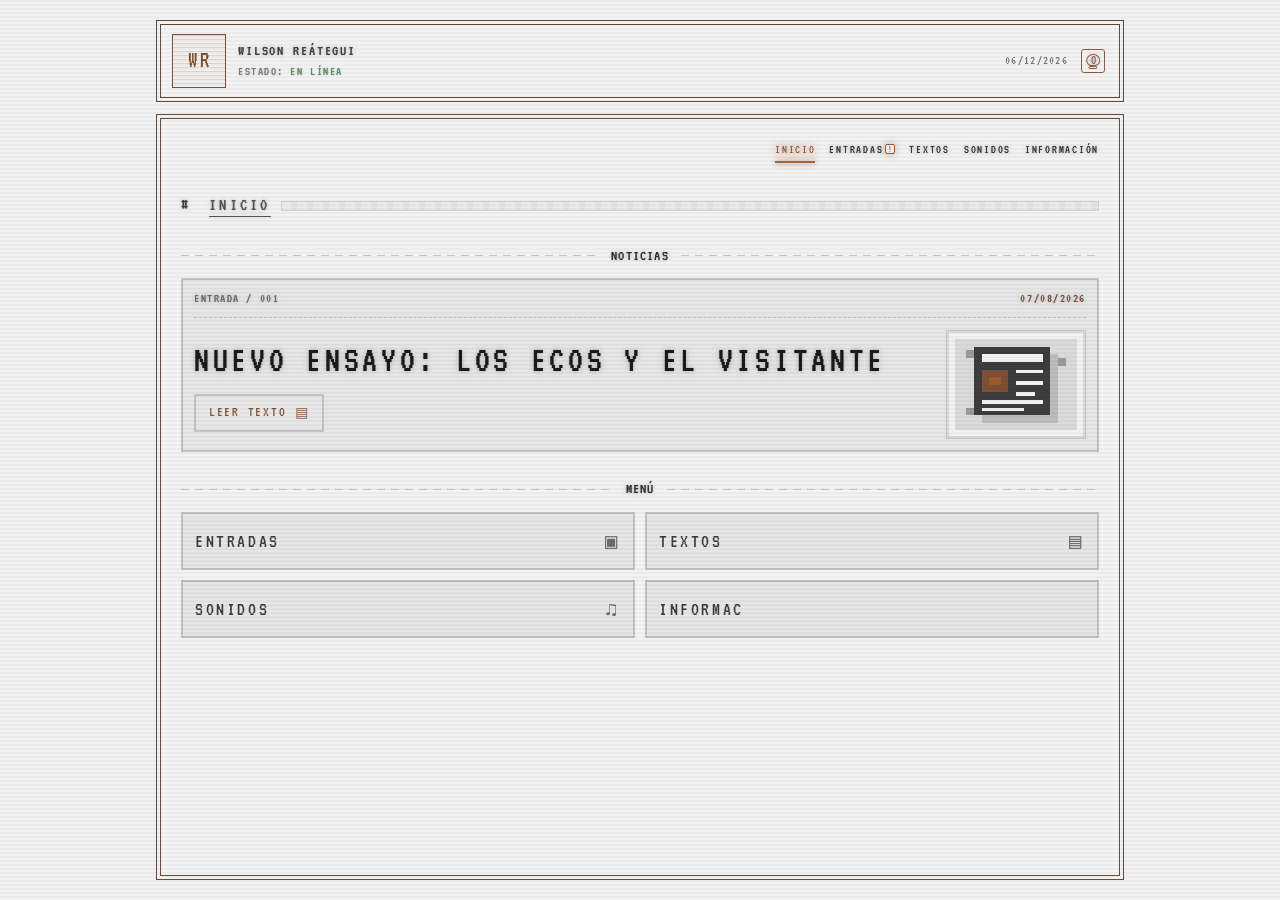
==== commit 6077c46f: "Style updates" ====
--- a/index.html
+++ b/index.html
@@ -51,7 +51,7 @@
             </noscript>
         </div>
     </main>
-    <script type="module" src="scripts/app.js"></script>
+    <script type="module" src="scripts/app.js?v=20260807-2"></script>
 </body>
 
 </html>
--- a/styles.css
+++ b/styles.css
@@ -49,7 +49,10 @@
     0 0 10px rgba(140, 140, 140, 0.16);
   --glow-glitch: 0 0 6px rgba(200, 200, 200, 0.35);
   --glow-glitch-soft: 0 0 6px rgba(200, 200, 200, 0.3);
-  --flicker-duration: 10s;
+  --flicker-duration: 16s;
+  --flicker-soft: 0.018;
+  --flicker-medium: 0.035;
+  --flicker-peak: 0.055;
   --base-font-size: 19px;
   --scanline: repeating-linear-gradient(180deg,
       rgba(0, 0, 0, 0.35) 0 2px,
@@ -94,6 +97,9 @@
     0 0 10px rgba(20, 20, 20, 0.12);
   --glow-glitch: 0 0 6px rgba(0, 0, 0, 0.25);
   --glow-glitch-soft: 0 0 6px rgba(0, 0, 0, 0.2);
+  --flicker-soft: 0.006;
+  --flicker-medium: 0.012;
+  --flicker-peak: 0.022;
   --scanline: repeating-linear-gradient(180deg,
       rgba(0, 0, 0, 0.08) 0 2px,
       rgba(0, 0, 0, 0) 2px 4px);
@@ -120,7 +126,7 @@
   font-family: var(--font-body);
   font-size: 1rem;
   margin: 0;
-  padding: 32px;
+  padding: 20px 32px;
   line-height: 1.65;
   letter-spacing: 0.02em;
   color: var(--color-text);
@@ -132,9 +138,21 @@
   content: "";
   position: fixed;
   inset: 0;
+  z-index: 9999;
   pointer-events: none;
   background: var(--scanline);
   opacity: 0.35;
+}
+
+body::after {
+  content: "";
+  position: fixed;
+  inset: 0;
+  z-index: 9998;
+  pointer-events: none;
+  background: #000;
+  opacity: 0;
+  animation: screen-flicker var(--flicker-duration) linear infinite;
 }
 
 .sr-only {
@@ -176,14 +194,15 @@
 }
 
 .terminal {
-  max-width: 760px;
-  min-height: calc(100vh - 64px);
-  min-height: calc(100dvh - 64px);
+  width: 100%;
+  max-width: 1024px;
+  min-height: calc(100vh - 40px);
+  min-height: calc(100dvh - 40px);
   margin: 0 auto;
   background:
     /*#1a1a1a;*/
     transparent;
-  padding: 28px;
+  padding: 0 28px;
   position: relative;
   display: flex;
   flex-direction: column;
@@ -194,7 +213,6 @@
   box-shadow:
     /*0 0 0 2px #0f0f0f, 0 0 24px rgba(0, 0, 0, 0.6);*/
     none;
-  animation: terminal-flicker var(--flicker-duration) infinite;
 }
 
 .system-brand {
@@ -490,7 +508,8 @@
   cursor: pointer;
   font-size: 1.1rem;
   color: var(--color-text-soft);
-  margin: 0 0 8px 0;
+  box-sizing: border-box;
+  margin: 3px 6px 8px;
   padding-left: 20px;
   padding-right: 12px;
   display: flex;
@@ -617,31 +636,52 @@
 
 .timeline-item summary:hover,
 .timeline-item summary:focus-visible {
-  color: var(--color-text-strong);
+  color: var(--color-accent-active);
 }
 
 .timeline-item summary::after {
   content: "";
   position: absolute;
   inset: -3px -6px;
-  border: 1px solid transparent;
-  border-radius: 2px;
+  border: 1px solid var(--color-border-muted);
+  border-radius: 0;
   pointer-events: none;
-  opacity: 0;
+  opacity: 0.4;
   transition: opacity 0ms linear, border-color 40ms linear;
   z-index: -1;
 }
 
 .timeline-item summary:hover::after,
 .timeline-item summary:focus-visible::after {
-  border-color: var(--color-text-soft);
-  opacity: 0.8;
+  border-color: var(--color-accent-active);
+  background: var(--color-bg-mid);
+  opacity: 1;
 }
 
 .timeline-item[open] summary::after {
-  border-color: var(--color-border-accent);
-  background: var(--color-border-muted);
-  opacity: 0.9;
+  border-color: var(--color-border-muted);
+  background: var(--color-bg-soft);
+  opacity: 0.55;
+}
+
+.timeline-item[open] summary:hover,
+.timeline-item[open] summary:focus-visible {
+  color: var(--color-accent-active);
+}
+
+.timeline-item[open] summary:hover::after,
+.timeline-item[open] summary:focus-visible::after {
+  border-color: var(--color-accent-active);
+  background: var(--color-bg-mid);
+  opacity: 1;
+}
+
+.timeline-item summary:hover::before,
+.timeline-item summary:focus-visible::before,
+.timeline-item summary:hover .summary-type,
+.timeline-item summary:focus-visible .summary-type {
+  border-color: var(--color-accent-active);
+  color: var(--color-accent-active);
 }
 
 .timeline-item .content {
@@ -653,6 +693,12 @@
   border: 1px solid var(--color-border);
   background: var(--color-bg);
   padding: 8px;
+}
+
+.video--plain {
+  border: 0;
+  background: transparent;
+  padding: 0;
 }
 
 .video iframe {
@@ -1044,6 +1090,16 @@
   text-decoration: underline;
   text-decoration-thickness: 0.1px;
   text-underline-offset: 6px;
+}
+
+.section-title--reset {
+  cursor: pointer;
+}
+
+.section-title--reset:hover,
+.section-title--reset:focus-visible {
+  color: var(--color-accent-active);
+  outline: none;
 }
 
 .section-line .line-fill {
@@ -1188,48 +1244,63 @@
   margin-bottom: 0;
 }
 
-html[data-active-page="archivos"],
-html[data-active-page="archivos"] body {
+.information-copy {
+  font-size: 0.88rem;
+  line-height: 1.55;
+}
+
+.note-label {
+  color: var(--color-text-soft);
+  font-style: italic;
+  text-align: left;
+}
+
+.text-attribution {
+  text-align: right;
+}
+
+html:is([data-active-page="archivos"], [data-active-page="proyectos-musicales"]),
+html:is([data-active-page="archivos"], [data-active-page="proyectos-musicales"]) body {
   height: 100%;
   overflow: hidden;
 }
 
-html[data-active-page="archivos"] .terminal {
-  height: calc(100dvh - 64px);
+html:is([data-active-page="archivos"], [data-active-page="proyectos-musicales"]) .terminal {
+  height: calc(100dvh - 40px);
   min-height: 0;
 }
 
-html[data-active-page="archivos"] .terminal-body {
+html:is([data-active-page="archivos"], [data-active-page="proyectos-musicales"]) .terminal-body {
   display: flex;
   min-height: 0;
   flex-direction: column;
   overflow: hidden;
 }
 
-html[data-active-page="archivos"] #cabecera {
+html:is([data-active-page="archivos"], [data-active-page="proyectos-musicales"]) #cabecera {
   flex: 0 0 auto;
 }
 
-html[data-active-page="archivos"] [data-page-container] {
+html:is([data-active-page="archivos"], [data-active-page="proyectos-musicales"]) [data-page-container] {
   flex: 1 1 auto;
   min-height: 0;
   overflow: hidden;
 }
 
-html[data-active-page="archivos"] #archivos {
+.indexed-page {
   display: flex;
   height: 100%;
   min-height: 0;
   flex-direction: column;
 }
 
-html[data-active-page="archivos"] .text-section-line {
+.indexed-page .text-section-line {
   flex: 0 0 auto;
   margin-bottom: 0;
   padding-bottom: 24px;
 }
 
-html[data-active-page="archivos"] .text-content-scroll {
+.indexed-page .text-content-scroll {
   min-height: 0;
   flex: 1 1 auto;
   overflow-x: hidden;
@@ -1238,24 +1309,24 @@
   scrollbar-width: none;
 }
 
-html[data-active-page="archivos"] .text-content-scroll > [data-text-view],
-html[data-active-page="archivos"] .text-content-scroll > .text-index-list {
+.indexed-page .text-content-scroll > [data-text-view],
+.indexed-page .text-content-scroll > .text-index-list {
   box-sizing: border-box;
   padding: 0 4px 18px;
 }
 
-html[data-active-page="archivos"] .text-content-scroll.has-scrollbar > [data-text-view],
-html[data-active-page="archivos"] .text-content-scroll.has-scrollbar > .text-index-list {
+.indexed-page .text-content-scroll.has-scrollbar > [data-text-view],
+.indexed-page .text-content-scroll.has-scrollbar > .text-index-list {
   padding-right: 28px;
 }
 
-html[data-active-page="archivos"] .text-content-scroll::-webkit-scrollbar {
+.indexed-page .text-content-scroll::-webkit-scrollbar {
   display: none;
   width: 0;
   height: 0;
 }
 
-html[data-active-page="archivos"] .text-scrollbar {
+.indexed-page .text-scrollbar {
   position: absolute;
   right: 0;
   display: flex;
@@ -1268,7 +1339,7 @@
   z-index: 1;
 }
 
-html[data-active-page="archivos"] .text-scrollbar__button {
+.indexed-page .text-scrollbar__button {
   position: relative;
   width: 12px;
   height: 12px;
@@ -1281,7 +1352,7 @@
   cursor: pointer;
 }
 
-html[data-active-page="archivos"] .text-scrollbar__button::before {
+.indexed-page .text-scrollbar__button::before {
   content: "";
   position: absolute;
   top: 50%;
@@ -1292,27 +1363,27 @@
   border-bottom: 1px solid currentColor;
 }
 
-html[data-active-page="archivos"] .text-scrollbar__button--up::before {
+.indexed-page .text-scrollbar__button--up::before {
   transform: translate(-50%, -50%) rotate(225deg);
 }
 
-html[data-active-page="archivos"] .text-scrollbar__button--down::before {
+.indexed-page .text-scrollbar__button--down::before {
   transform: translate(-50%, -50%) rotate(45deg);
 }
 
-html[data-active-page="archivos"] .text-scrollbar__button:hover,
-html[data-active-page="archivos"] .text-scrollbar__button:focus-visible {
+.indexed-page .text-scrollbar__button:hover,
+.indexed-page .text-scrollbar__button:focus-visible {
   color: var(--color-accent-active);
   outline: none;
 }
 
-html[data-active-page="archivos"] .text-scrollbar__button:disabled {
+.indexed-page .text-scrollbar__button:disabled {
   color: var(--color-text-dim);
   cursor: default;
   opacity: 0.55;
 }
 
-html[data-active-page="archivos"] .text-scrollbar__track {
+.indexed-page .text-scrollbar__track {
   position: relative;
   min-height: 28px;
   flex: 1 1 auto;
@@ -1320,7 +1391,7 @@
   outline: none;
 }
 
-html[data-active-page="archivos"] .text-scrollbar__thumb {
+.indexed-page .text-scrollbar__thumb {
   position: absolute;
   top: 0;
   left: 2px;
@@ -1335,12 +1406,12 @@
   transform: translateY(0);
 }
 
-html[data-active-page="archivos"] .text-scrollbar__track:hover .text-scrollbar__thumb,
-html[data-active-page="archivos"] .text-scrollbar__track:focus-visible .text-scrollbar__thumb {
+.indexed-page .text-scrollbar__track:hover .text-scrollbar__thumb,
+.indexed-page .text-scrollbar__track:focus-visible .text-scrollbar__thumb {
   background: var(--color-accent-active);
 }
 
-html[data-active-page="archivos"] [data-text-view] p {
+.indexed-page [data-text-view] p {
   font-size: 0.88rem;
   line-height: 1.55;
 }
@@ -1439,11 +1510,220 @@
   border-color: var(--color-accent-active);
 }
 
+.home-menu__section-title {
+  margin: 22px 0 10px;
+  justify-content: center;
+  text-align: center;
+  border-right: none;
+  padding-right: 0;
+  font-size: 0.82rem;
+  font-weight: normal;
+}
+
+.home-menu__section-rule {
+  flex: 1;
+  height: 1px;
+  background: repeating-linear-gradient(90deg,
+      var(--color-border-muted) 0 8px,
+      transparent 8px 14px);
+}
+
+.home-menu__section-title--menu {
+  margin-top: 24px;
+}
+
+.home-news {
+  position: relative;
+  display: flex;
+  flex-direction: column;
+  gap: 12px;
+  padding: 12px;
+  border: 1px solid var(--color-border-muted);
+  background: var(--color-bg-soft);
+  box-shadow: inset 0 0 0 1px rgba(0, 0, 0, 0.18);
+  box-sizing: border-box;
+  overflow: hidden;
+}
+
+.home-news::before {
+  content: "";
+  position: absolute;
+  inset: 0;
+  background: var(--scanline);
+  opacity: 0.12;
+  pointer-events: none;
+}
+
+.home-news__meta,
+.home-news__body,
+.home-news__copy,
+.home-news__pixel {
+  position: relative;
+  z-index: 1;
+}
+
+.home-news__meta {
+  display: flex;
+  align-items: center;
+  justify-content: space-between;
+  gap: 12px;
+  margin: 0;
+  padding-bottom: 10px;
+  border-bottom: 1px dashed var(--color-border-muted);
+  color: var(--color-text-dim);
+  font-size: 0.68rem;
+  letter-spacing: 0.12em;
+  line-height: 1.2;
+  text-align: left;
+  text-transform: uppercase;
+}
+
+.home-news__meta time {
+  flex: 0 0 auto;
+  color: var(--color-brand);
+}
+
+.home-news__body {
+  display: grid;
+  grid-template-columns: minmax(0, 1fr) 140px;
+  gap: 16px;
+}
+
+.home-news__copy {
+  display: flex;
+  min-width: 0;
+  flex-direction: column;
+  justify-content: center;
+  gap: 10px;
+}
+
+.home-news__title {
+  margin: 0;
+  color: var(--color-text-strong);
+  font: inherit;
+  font-size: 1.95rem;
+  font-weight: normal;
+  letter-spacing: 0.1em;
+  line-height: 1.18;
+  text-transform: uppercase;
+  text-shadow: var(--glow-calc);
+}
+
+.home-news__text {
+  max-width: 52ch;
+  margin: 0;
+  color: var(--color-text-muted);
+  font-size: 0.84rem;
+  line-height: 1.4;
+  text-align: left;
+}
+
+.terminal .home-news__link {
+  display: inline-flex;
+  align-items: center;
+  align-self: flex-start;
+  gap: 10px;
+  margin-top: 2px;
+  padding: 9px 14px;
+  border: 1px solid var(--color-border-muted);
+  background: var(--color-bg-soft);
+  box-shadow: inset 0 0 0 1px rgba(0, 0, 0, 0.18);
+  color: var(--color-brand);
+  font-family: var(--font-display);
+  font-size: 0.76rem;
+  letter-spacing: 0.12em;
+  line-height: 1;
+  text-decoration: none;
+  text-transform: uppercase;
+  text-shadow: none;
+  box-sizing: border-box;
+  transition:
+    border-color 120ms ease,
+    color 120ms ease,
+    background-color 120ms ease;
+}
+
+.home-news__link-icon {
+  display: grid;
+  place-items: center;
+  font-size: 0.95rem;
+  line-height: 1;
+  transition: transform 120ms ease, opacity 120ms ease, filter 120ms ease;
+  opacity: 0.72;
+}
+
+.terminal .home-news__link:hover,
+.terminal .home-news__link:focus-visible {
+  border-color: var(--color-accent-active);
+  background: var(--color-bg-mid);
+  color: var(--color-accent-active);
+  outline: none;
+}
+
+.terminal .home-news__link:hover .home-news__link-icon,
+.terminal .home-news__link:focus-visible .home-news__link-icon {
+  opacity: 1;
+  transform: translateX(2px);
+  filter: drop-shadow(0 0 3px currentColor);
+}
+
+.home-news__pixel {
+  display: grid;
+  place-items: center;
+  align-self: stretch;
+  min-height: 96px;
+  margin: 0;
+  padding: 8px;
+  border: 1px solid var(--color-border-muted);
+  background: var(--color-bg);
+  box-shadow: inset 0 0 0 2px var(--color-bg-mid);
+  box-sizing: border-box;
+}
+
+.home-news__pixel svg {
+  display: block;
+  width: 100%;
+  height: 100%;
+  image-rendering: pixelated;
+}
+
+.home-news__pixel-bg {
+  fill: var(--color-bg-mid);
+}
+
+.home-news__pixel-shadow {
+  fill: var(--color-border-strong);
+}
+
+.home-news__pixel-paper {
+  fill: var(--color-text-soft);
+}
+
+.home-news__pixel-ink {
+  fill: var(--color-bg);
+}
+
+.home-news__pixel-accent {
+  fill: var(--color-brand);
+}
+
+.home-news__pixel-highlight {
+  fill: var(--color-accent-active);
+}
+
+.home-news__pixel-spark {
+  fill: var(--color-border-accent);
+}
+
+.entries-list {
+  margin-top: 18px;
+}
+
 .home-menu__grid {
   display: grid;
-  grid-template-columns: repeat(3, minmax(0, 1fr));
+  grid-template-columns: repeat(2, minmax(0, 1fr));
   gap: 10px;
-  margin-top: 18px;
+  margin-top: 0;
 }
 
 .terminal .home-menu__item {
@@ -1539,33 +1819,35 @@
   }
 
   body {
-    padding: 0;
-  }
-
-  html[data-active-page="archivos"] .terminal {
-    height: 100dvh;
+    padding: 12px 0;
+  }
+
+  html:is([data-active-page="archivos"], [data-active-page="proyectos-musicales"]) .terminal {
+    height: calc(100dvh - 24px);
   }
 
   .terminal {
     max-width: 100%;
-    min-height: 100vh;
-    min-height: 100dvh;
-    padding: 16px;
+    min-height: calc(100vh - 24px);
+    min-height: calc(100dvh - 24px);
+    padding: 0 10px;
     background: transparent;
   }
 
   .system-brand {
-    grid-template-columns: 46px minmax(0, 1fr);
-    gap: 5px 9px;
-    margin-bottom: 10px;
-    padding: 11px;
+    grid-template-columns: 46px minmax(0, 1fr) auto;
+    gap: 9px;
+    margin-bottom: 0;
+    padding: 4px 4px 12px;
+    border: 0;
+    border-bottom: 3px double var(--color-frame);
+    box-shadow: none;
   }
 
   .terminal .system-brand__mark {
     width: 46px;
     height: 46px;
     min-height: 46px;
-    grid-row: 1 / span 2;
   }
 
   .system-brand__monogram {
@@ -1581,8 +1863,8 @@
   }
 
   .system-brand__controls {
-    grid-column: 2;
-    justify-content: flex-start;
+    grid-column: 3;
+    justify-content: flex-end;
     gap: 8px;
   }
 
@@ -1601,7 +1883,9 @@
   }
 
   .terminal-body {
-    padding: 16px;
+    padding: 12px 4px 0;
+    border: 0;
+    box-shadow: none;
   }
 
   h1 {
@@ -1628,7 +1912,7 @@
   }
 
   .text-section-line {
-    flex-wrap: wrap;
+    flex-wrap: nowrap;
   }
 
   .text-section-line .line-fill {
@@ -1636,7 +1920,6 @@
   }
 
   .text-index-control {
-    order: 2;
     flex: 0 0 auto;
     margin-left: 0;
   }
@@ -1764,6 +2047,40 @@
     height: 8px;
   }
 
+  .home-menu__section-title {
+    margin-top: 18px;
+    border-right: none;
+  }
+
+  .home-menu__section-title--menu {
+    margin-top: 20px;
+  }
+
+  .home-news {
+    gap: 10px;
+    padding: 10px;
+  }
+
+  .home-news__body {
+    grid-template-columns: 1fr;
+    gap: 12px;
+  }
+
+  .home-news__title {
+    font-size: 1.2rem;
+  }
+
+  .terminal .home-news__link {
+    margin-top: 2px;
+  }
+
+  .home-news__pixel {
+    width: min(100%, 200px);
+    min-height: 0;
+    aspect-ratio: 4 / 3;
+    justify-self: end;
+  }
+
   .terminal .home-menu__item {
     min-height: 50px;
     padding: 8px 11px;
@@ -1849,73 +2166,59 @@
   }
 }
 
-@keyframes terminal-flicker {
+@keyframes screen-flicker {
 
   0%,
-  98%,
   100% {
-    opacity: 1;
-    filter: brightness(1);
+    opacity: 0;
   }
 
   2% {
-    opacity: 0.92;
-    filter: brightness(0.9);
-  }
-
-  3% {
-    opacity: 0.98;
-    filter: brightness(1.02);
+    opacity: var(--flicker-soft);
+  }
+
+  2.6% {
+    opacity: 0;
   }
 
   8% {
-    opacity: 0.9;
-    filter: brightness(0.86);
-  }
-
-  9% {
-    opacity: 1;
-    filter: brightness(1);
+    opacity: var(--flicker-medium);
+  }
+
+  8.6% {
+    opacity: 0;
   }
 
   18% {
-    opacity: 0.94;
-    filter: brightness(0.92);
-  }
-
-  19% {
-    opacity: 0.99;
-    filter: brightness(1);
+    opacity: var(--flicker-soft);
+  }
+
+  18.6% {
+    opacity: 0;
   }
 
   44% {
-    opacity: 0.9;
-    filter: brightness(0.84);
-  }
-
-  45% {
-    opacity: 1;
-    filter: brightness(1.03);
+    opacity: var(--flicker-peak);
+  }
+
+  44.7% {
+    opacity: 0;
   }
 
   62% {
-    opacity: 0.93;
-    filter: brightness(0.9);
-  }
-
-  63% {
-    opacity: 1;
-    filter: brightness(1);
+    opacity: var(--flicker-medium);
+  }
+
+  62.6% {
+    opacity: 0;
   }
 
   81% {
-    opacity: 0.95;
-    filter: brightness(0.92);
-  }
-
-  82% {
-    opacity: 1;
-    filter: brightness(1);
+    opacity: var(--flicker-soft);
+  }
+
+  81.6% {
+    opacity: 0;
   }
 }
 
@@ -2002,7 +2305,7 @@
     animation: none;
   }
 
-  .terminal {
+  body::after {
     animation: none;
   }
 
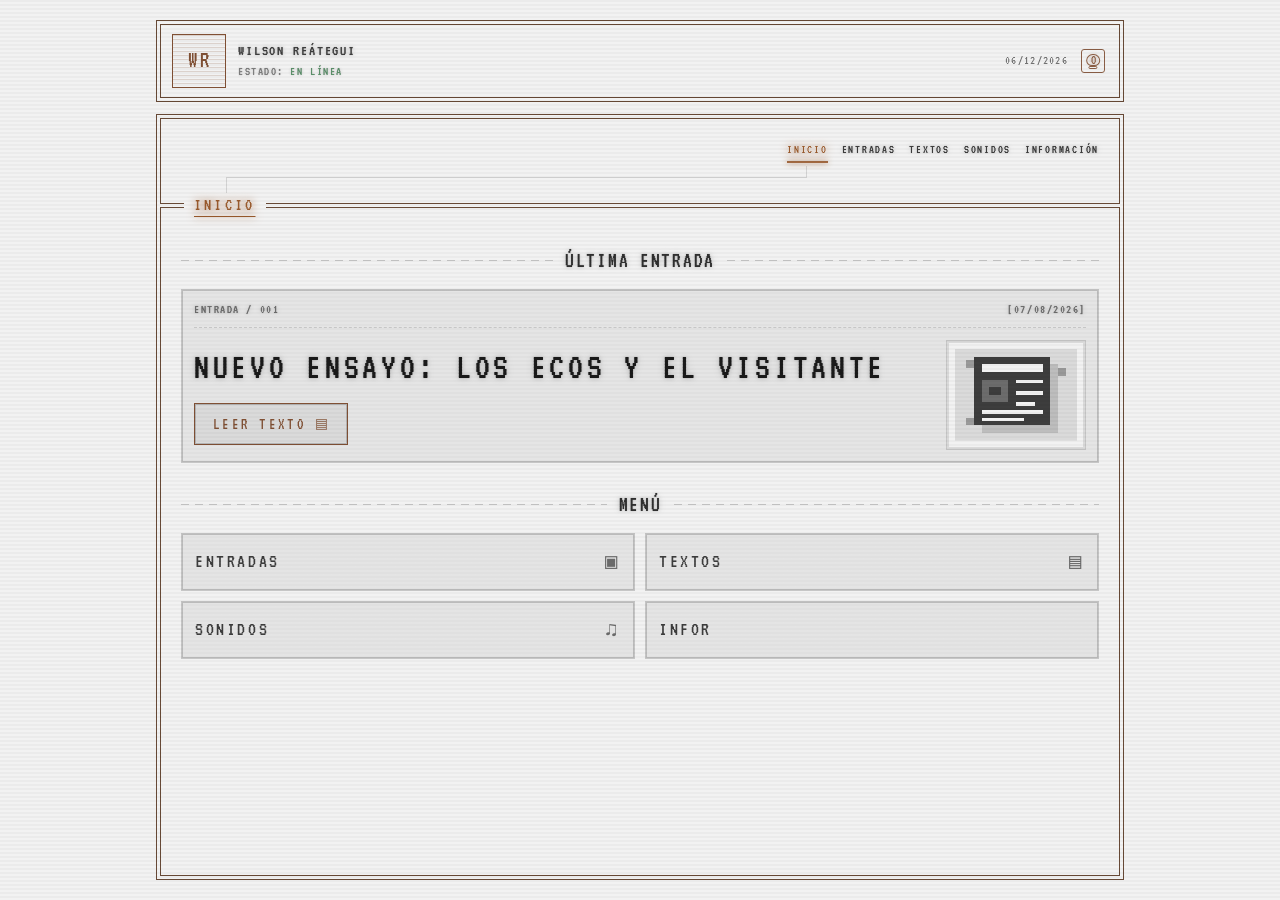
==== commit 1c160f6e: "Refactorización" ====
--- a/index.html
+++ b/index.html
@@ -1,5 +1,5 @@
 <!doctype html>
-<html lang="es" data-active-page="inicio">
+<html lang="es" data-active-page="inicio" data-layout="flow">
 
 <head>
     <meta charset="utf-8" />
@@ -12,6 +12,28 @@
 </head>
 
 <body>
+    <!-- Ilustración compartida por las tarjetas de entrada de inicio y de
+         Entradas. Los rellenos van como atributo con var() porque las reglas
+         de clase del documento no alcanzan el árbol que crea <use>, pero las
+         propiedades personalizadas sí se heredan y siguen al tema. -->
+    <svg aria-hidden="true" hidden>
+        <symbol id="pixel-news" viewBox="0 0 32 24">
+            <rect width="32" height="24" fill="var(--color-bg-mid)" />
+            <rect x="3" y="3" width="2" height="2" fill="var(--color-border-accent)" />
+            <rect x="27" y="5" width="2" height="2" fill="var(--color-border-accent)" />
+            <rect x="3" y="18" width="2" height="2" fill="var(--color-border-accent)" />
+            <rect x="7" y="4" width="20" height="18" fill="var(--color-border-strong)" />
+            <rect x="5" y="2" width="20" height="18" fill="var(--color-text-soft)" />
+            <rect x="7" y="4" width="16" height="2" fill="var(--color-bg)" />
+            <rect x="7" y="8" width="7" height="6" fill="var(--color-text-dim)" />
+            <rect x="9" y="10" width="3" height="2" fill="var(--color-text-soft)" />
+            <rect x="16" y="8" width="7" height="1" fill="var(--color-bg)" />
+            <rect x="16" y="11" width="7" height="1" fill="var(--color-bg)" />
+            <rect x="16" y="14" width="5" height="1" fill="var(--color-bg)" />
+            <rect x="7" y="16" width="16" height="1" fill="var(--color-bg)" />
+            <rect x="7" y="18" width="11" height="1" fill="var(--color-bg)" />
+        </symbol>
+    </svg>
     <main class="terminal" aria-label="Consola personal">
         <header class="system-brand" aria-label="Identidad del sitio">
             <a class="system-brand__mark" href="#inicio" aria-label="Ir al inicio">
--- a/styles.css
+++ b/styles.css
@@ -8,7 +8,6 @@
 
 :root {
   color-scheme: dark;
-  --marquee-gap: 24px;
   --font-body: "VT323", "Lucida Console", "Consolas", "SFMono-Regular",
     "Menlo", "Monaco", "Courier New", monospace;
   --font-display: "VT323", "Lucida Console", "Consolas", "SFMono-Regular",
@@ -39,10 +38,6 @@
   --color-console-green: #86b990;
   --audio-gradient-strong: rgba(18, 18, 18, 0.7);
   --audio-gradient-mid: rgba(18, 18, 18, 0.45);
-  --glow-amber: 0 0 6px rgba(200, 200, 200, 0.12),
-    0 0 10px rgba(160, 160, 160, 0.08);
-  --glow-ivory: 0 0 4px rgba(230, 230, 230, 0.15),
-    0 0 10px rgba(170, 170, 170, 0.08);
   --glow-depth: 0 0 14px rgba(0, 0, 0, 0.5);
   --glow-calc: 0 0 1px rgba(220, 220, 220, 0.35),
     0 0 4px rgba(170, 170, 170, 0.2),
@@ -54,6 +49,9 @@
   --flicker-medium: 0.035;
   --flicker-peak: 0.055;
   --base-font-size: 19px;
+  /* Lleva el contenido hasta el anillo interno de .terminal-body: su padding
+     (24px) + borde (1px) menos los 4px a los que arranca el anillo. */
+  --frame-bleed: 21px;
   --scanline: repeating-linear-gradient(180deg,
       rgba(0, 0, 0, 0.35) 0 2px,
       rgba(0, 0, 0, 0) 2px 4px);
@@ -87,10 +85,6 @@
   --color-console-green: #347847;
   --audio-gradient-strong: rgba(242, 242, 242, 0.75);
   --audio-gradient-mid: rgba(242, 242, 242, 0.5);
-  --glow-amber: 0 0 6px rgba(60, 60, 60, 0.12),
-    0 0 10px rgba(80, 80, 80, 0.08);
-  --glow-ivory: 0 0 4px rgba(50, 50, 50, 0.12),
-    0 0 10px rgba(80, 80, 80, 0.08);
   --glow-depth: 0 0 12px rgba(0, 0, 0, 0.12);
   --glow-calc: 0 0 1px rgba(0, 0, 0, 0.35),
     0 0 4px rgba(40, 40, 40, 0.18),
@@ -458,39 +452,34 @@
   color: var(--color-text-soft);
 }
 
-.project-title {
-  font-size: 1.6rem;
-  color: var(--color-text-bright);
-  text-transform: uppercase;
-  letter-spacing: 0.14em;
-  font-weight: bold;
-  text-shadow: var(--glow-calc);
-  text-align: right;
-  font-family: var(--font-display);
-}
-
 .arc {
   text-transform: uppercase;
   letter-spacing: 0.08em;
   color: var(--color-text-arc);
   display: flex;
   align-items: center;
-  justify-content: flex-end;
-  text-align: right;
+  justify-content: center;
+  text-align: center;
   gap: 12px;
-  border-right: 3px solid var(--color-border-accent);
-  padding-right: 10px;
+  margin-left: 0;
   font-family: var(--font-display);
   text-shadow: var(--glow-calc);
 }
 
-.arc::before {
-  content: "";
+/* Guías punteadas a ambos costados. La derecha es un span y no un ::after
+   porque effects.js marca los .arc como .glitch-target, que ya usa ese
+   pseudo-elemento. */
+.arc::before,
+.arc__rule {
   flex: 1;
   height: 1px;
   background: repeating-linear-gradient(90deg,
       var(--color-border-muted) 0 8px,
       transparent 8px 14px);
+}
+
+.arc::before {
+  content: "";
 }
 
 p {
@@ -540,17 +529,20 @@
   flex: 0 0 auto;
 }
 
-.timeline-item summary .summary-move {
+.timeline-item summary .summary-move,
+.text-index-control .summary-move {
   display: inline-block;
   white-space: nowrap;
   will-change: transform;
 }
 
-.timeline-item summary .summary-content {
+.timeline-item summary .summary-content,
+.text-index-control .summary-content {
   display: inline-block;
 }
 
-.timeline-item summary.is-overflow .summary-move {
+.timeline-item summary.is-overflow .summary-move,
+.text-index-control.is-overflow .summary-move {
   animation: marquee-left 10.5s linear infinite;
   animation-delay: 0.5s;
 }
@@ -737,6 +729,8 @@
   grid-template-columns: auto 1fr auto;
   align-items: center;
   gap: 12px;
+  /* Ya no cuelga de un .timeline-item, así que trae su propio ritmo. */
+  margin-bottom: 18px;
   padding: 10px 12px;
   border: 1px solid var(--color-border);
   background: linear-gradient(90deg,
@@ -854,45 +848,6 @@
   opacity: 0;
   visibility: hidden;
   pointer-events: none;
-}
-
-.section-icon {
-  display: inline-flex;
-  align-items: center;
-  justify-content: center;
-  width: 46px;
-  height: 16px;
-  border: 1px solid var(--color-border-muted);
-  color: var(--color-text-soft);
-  font-size: 0.7rem;
-  letter-spacing: 0.08em;
-  font-family: inherit;
-}
-
-.section-icon::before {
-  content: "[ ]";
-}
-
-.type-section.is-typing .section-icon::before {
-  animation: decompress-icon 5s steps(1, end) infinite;
-}
-
-.type-section.is-typing .section-icon--loop::before {
-  animation: loop-arrows 1.1s steps(1, end) infinite;
-}
-
-.type-section.is-loaded .section-icon::before {
-  content: "[OK]";
-}
-
-.type-section.is-loaded .section-icon--loop::before {
-  content: "[>>>]";
-  animation: none;
-}
-
-.section-icon--loop::before {
-  content: "[>>>]";
-  animation: none;
 }
 
 .name-row {
@@ -988,95 +943,6 @@
   outline-offset: 3px;
 }
 
-.name-icon {
-  display: inline-flex;
-  align-items: center;
-  justify-content: center;
-  width: 18px;
-  height: 18px;
-  color: var(--color-text-soft);
-  font-size: 0.95rem;
-  line-height: 1;
-}
-
-.name-icon::before {
-  content: "|";
-  display: inline-block;
-  animation: name-spin 20s steps(4, end) infinite;
-  transform-origin: center;
-}
-
-.project-title .name-icon {
-  margin-left: 12px;
-}
-
-.nav-controls {
-  margin-left: auto;
-  display: inline-flex;
-  align-items: center;
-  gap: 10px;
-  color: var(--color-text-soft);
-  text-shadow: var(--glow-calc);
-}
-
-.nav-label {
-  font-size: 0.7rem;
-  letter-spacing: 0.08em;
-  text-transform: uppercase;
-}
-
-.nav-hint {
-  display: grid;
-  grid-template-columns: repeat(3, 18px);
-  grid-template-rows: repeat(2, 18px);
-  gap: 6px;
-  align-items: center;
-  justify-items: center;
-  color: var(--color-text-soft);
-  text-shadow: var(--glow-calc);
-}
-
-.nav-hint .nav-key,
-.nav-key--enter {
-  width: 18px;
-  height: 18px;
-  border: 1px solid var(--color-border-muted);
-  border-radius: 2px;
-  display: inline-flex;
-  align-items: center;
-  justify-content: center;
-  font-size: 0.75rem;
-  line-height: 1;
-  background: var(--color-bg);
-  color: var(--color-text-soft);
-}
-
-.nav-key--enter {
-  width: 54px;
-  font-size: 0.7rem;
-  letter-spacing: 0.08em;
-}
-
-.nav-hint .nav-key:nth-child(1) {
-  grid-column: 2;
-  grid-row: 1;
-}
-
-.nav-hint .nav-key:nth-child(2) {
-  grid-column: 1;
-  grid-row: 2;
-}
-
-.nav-hint .nav-key:nth-child(3) {
-  grid-column: 2;
-  grid-row: 2;
-}
-
-.nav-hint .nav-key:nth-child(4) {
-  grid-column: 3;
-  grid-row: 2;
-}
-
 .section-line {
   text-transform: uppercase;
   letter-spacing: 0.18em;
@@ -1086,7 +952,10 @@
   text-shadow: var(--glow-calc);
 }
 
+/* El título no cede espacio: si la línea desborda, quien encoge es el select. */
 .section-title {
+  flex: 0 0 auto;
+  white-space: nowrap;
   text-decoration: underline;
   text-decoration-thickness: 0.1px;
   text-underline-offset: 6px;
@@ -1102,18 +971,17 @@
   outline: none;
 }
 
-.section-line .line-fill {
-  opacity: 0.6;
-}
-
 .text-index-control {
   position: relative;
   display: block;
-  flex: 0 0 auto;
+  /* Encoge antes que desbordar: el select usa field-sizing: content y crece
+     con el texto de la opción activa. */
+  flex: 0 1 auto;
   min-width: 0;
+  max-width: 100%;
   width: fit-content;
   margin-left: -3px;
-  color: var(--color-text-soft);
+  color: var(--color-text-strong);
 }
 
 .text-index-control::after {
@@ -1138,8 +1006,10 @@
 
 .text-index-select {
   width: auto;
+  max-width: 100%;
   height: 34px;
   padding: 4px 20px 4px 6px;
+  text-overflow: ellipsis;
   border: 1px solid var(--color-border-muted);
   border-radius: 0;
   background: var(--color-bg);
@@ -1161,6 +1031,34 @@
   border-color: var(--color-brand);
   color: var(--color-text-strong);
   outline: none;
+}
+
+/* El navegador dibuja el texto del <select> internamente y no hay nodo que
+   animar, así que se repinta encima en un span propio para poder reutilizar el
+   marquee de las líneas de tiempo. Solo se oculta el texto nativo si el span
+   llegó a tener contenido, para no quedarnos con la caja vacía si falla el JS. */
+.text-index-control:has(.summary-content) .text-index-select {
+  color: transparent;
+}
+
+.text-index-control__label {
+  position: absolute;
+  /* Calca la caja de texto del select: 1px de borde + su padding. */
+  inset: 1px 21px 1px 7px;
+  display: flex;
+  align-items: center;
+  overflow: hidden;
+  pointer-events: none;
+  color: inherit;
+  font-size: 0.78rem;
+  font-weight: 600;
+  letter-spacing: 0.04em;
+  text-transform: none;
+}
+
+.text-index-select:hover ~ .text-index-control__label,
+.text-index-select:focus-visible ~ .text-index-control__label {
+  color: var(--color-text-strong);
 }
 
 .text-index-select option {
@@ -1259,31 +1157,36 @@
   text-align: right;
 }
 
-html:is([data-active-page="archivos"], [data-active-page="proyectos-musicales"]),
-html:is([data-active-page="archivos"], [data-active-page="proyectos-musicales"]) body {
+html[data-layout="indexed"],
+html[data-layout="indexed"] body {
   height: 100%;
   overflow: hidden;
 }
 
-html:is([data-active-page="archivos"], [data-active-page="proyectos-musicales"]) .terminal {
+html[data-layout="indexed"] .terminal {
   height: calc(100dvh - 40px);
   min-height: 0;
 }
 
-html:is([data-active-page="archivos"], [data-active-page="proyectos-musicales"]) .terminal-body {
+html[data-layout="indexed"] .terminal-body {
   display: flex;
   min-height: 0;
   flex-direction: column;
   overflow: hidden;
 }
 
-html:is([data-active-page="archivos"], [data-active-page="proyectos-musicales"]) #cabecera {
+html[data-layout="indexed"] #cabecera {
   flex: 0 0 auto;
 }
 
-html:is([data-active-page="archivos"], [data-active-page="proyectos-musicales"]) [data-page-container] {
+html[data-layout="indexed"] [data-page-container] {
   flex: 1 1 auto;
   min-height: 0;
+  /* El overflow recorta en la caja de padding, así que se corre hacia afuera
+     lo mismo que sangra .line-fill; si no, el fragmento del borde queda
+     cortado y parece flotar. El ancho del contenido no cambia. */
+  margin-inline: calc(var(--frame-bleed) * -1);
+  padding-inline: var(--frame-bleed);
   overflow: hidden;
 }
 
@@ -1416,25 +1319,29 @@
   line-height: 1.55;
 }
 
-.section-line--spaced {
-  margin-bottom: 24px;
-}
-
-.prompt {
-  color: var(--color-text-soft);
-  margin-right: 8px;
-  text-shadow: var(--glow-calc);
-}
-
+/* Misma doble línea rojiza que el marco de .terminal-body: 1px, 3px de aire
+   y 1px, en var(--color-frame).
+
+   La esquina queda anidada: el borde exterior sigue contiguo de arriba abajo y
+   son las líneas interiores las que giran para convertirse en estas dos guías,
+   por eso arrancan justo sobre el anillo. La capa de fondo corta el tramo de
+   anillo que queda entre ambas, que es lo que antes las cruzaba por el medio. */
 .line-fill {
   flex: 1;
-  height: 10px;
-  border-radius: 0;
-  background: repeating-linear-gradient(90deg,
-      var(--color-bg-soft) 0 10px,
-      var(--color-bg-mid) 10px 16px);
-  box-shadow: inset 0 0 0 1px var(--color-border-strong);
-  opacity: 0.7;
+  height: 5px;
+  margin-right: calc(var(--frame-bleed) * -1);
+  background:
+    linear-gradient(var(--color-frame), var(--color-frame)) left top / 100% 1px no-repeat,
+    linear-gradient(var(--color-frame), var(--color-frame)) left bottom / 100% 1px no-repeat,
+    var(--color-bg);
+}
+
+/* Fragmento corto que sustituye al antiguo "#": nace del borde izquierdo y
+   no crece. */
+.line-fill--start {
+  flex: 0 0 24px;
+  margin-right: 0;
+  margin-left: calc(var(--frame-bleed) * -1);
 }
 
 .terminal a {
@@ -1501,7 +1408,8 @@
   text-decoration: none;
 }
 
-.page-section.is-active-page .text-index-control {
+/* El acento de página activa lo lleva el título, no el selector. */
+.page-section.is-active-page .section-title {
   color: var(--color-accent-active);
   text-shadow: 0 0 8px currentColor;
 }
@@ -1512,20 +1420,6 @@
 
 .home-menu__section-title {
   margin: 22px 0 10px;
-  justify-content: center;
-  text-align: center;
-  border-right: none;
-  padding-right: 0;
-  font-size: 0.82rem;
-  font-weight: normal;
-}
-
-.home-menu__section-rule {
-  flex: 1;
-  height: 1px;
-  background: repeating-linear-gradient(90deg,
-      var(--color-border-muted) 0 8px,
-      transparent 8px 14px);
 }
 
 .home-menu__section-title--menu {
@@ -1580,7 +1474,6 @@
 
 .home-news__meta time {
   flex: 0 0 auto;
-  color: var(--color-brand);
 }
 
 .home-news__body {
@@ -1609,29 +1502,22 @@
   text-shadow: var(--glow-calc);
 }
 
-.home-news__text {
-  max-width: 52ch;
-  margin: 0;
-  color: var(--color-text-muted);
-  font-size: 0.84rem;
-  line-height: 1.4;
-  text-align: left;
-}
-
 .terminal .home-news__link {
   display: inline-flex;
   align-items: center;
   align-self: flex-start;
   gap: 10px;
-  margin-top: 2px;
-  padding: 9px 14px;
-  border: 1px solid var(--color-border-muted);
-  background: var(--color-bg-soft);
+  margin-top: 4px;
+  padding: 11px 18px;
+  /* Único acento de la tarjeta desde que la fecha y el pixel art son neutros:
+     el borde va en color de marca en vez del gris apagado. */
+  border: 1px solid var(--color-brand);
+  background: var(--color-bg-mid);
   box-shadow: inset 0 0 0 1px rgba(0, 0, 0, 0.18);
   color: var(--color-brand);
   font-family: var(--font-display);
-  font-size: 0.76rem;
-  letter-spacing: 0.12em;
+  font-size: 0.86rem;
+  letter-spacing: 0.14em;
   line-height: 1;
   text-decoration: none;
   text-transform: uppercase;
@@ -1652,11 +1538,14 @@
   opacity: 0.72;
 }
 
+/* El fondo base ya es bg-mid, que era el hover de los otros botones, así que
+   este se rellena: es la llamada a la acción de la tarjeta, no una baldosa
+   de navegación. */
 .terminal .home-news__link:hover,
 .terminal .home-news__link:focus-visible {
-  border-color: var(--color-accent-active);
-  background: var(--color-bg-mid);
-  color: var(--color-accent-active);
+  border-color: var(--color-brand);
+  background: var(--color-brand);
+  color: var(--color-bg);
   outline: none;
 }
 
@@ -1685,34 +1574,6 @@
   width: 100%;
   height: 100%;
   image-rendering: pixelated;
-}
-
-.home-news__pixel-bg {
-  fill: var(--color-bg-mid);
-}
-
-.home-news__pixel-shadow {
-  fill: var(--color-border-strong);
-}
-
-.home-news__pixel-paper {
-  fill: var(--color-text-soft);
-}
-
-.home-news__pixel-ink {
-  fill: var(--color-bg);
-}
-
-.home-news__pixel-accent {
-  fill: var(--color-brand);
-}
-
-.home-news__pixel-highlight {
-  fill: var(--color-accent-active);
-}
-
-.home-news__pixel-spark {
-  fill: var(--color-border-accent);
 }
 
 .entries-list {
@@ -1816,13 +1677,15 @@
 @media (max-width: 640px) {
   :root {
     --base-font-size: 17px;
+    /* Aquí .terminal-body pierde el marco y baja a 4px de padding. */
+    --frame-bleed: 4px;
   }
 
   body {
     padding: 12px 0;
   }
 
-  html:is([data-active-page="archivos"], [data-active-page="proyectos-musicales"]) .terminal {
+  html[data-layout="indexed"] .terminal {
     height: calc(100dvh - 24px);
   }
 
@@ -1897,14 +1760,8 @@
     font-size: 1.05rem;
   }
 
-  .project-title {
-    font-size: 1.35rem;
-    letter-spacing: 0.12em;
-  }
-
   .arc {
     gap: 8px;
-    border-right: 2px solid var(--color-border-accent);
   }
 
   .line {
@@ -1915,12 +1772,23 @@
     flex-wrap: nowrap;
   }
 
+  .line-fill {
+    /* Aquí .system-brand cierra con `3px double`, así que la doble línea baja
+       de 5px (1+3+1) a 3px (1+1+1) para tener el mismo grosor. */
+    height: 3px;
+  }
+
+  /* El fragmento de la izquierda se cae: aquí .terminal-body no tiene marco
+     del que salir y solo le roba ancho al título. */
+  .line-fill--start {
+    display: none;
+  }
+
   .text-section-line .line-fill {
     min-width: 24px;
   }
 
   .text-index-control {
-    flex: 0 0 auto;
     margin-left: 0;
   }
 
@@ -1932,11 +1800,6 @@
   .text-index-list {
     grid-template-columns: 1fr;
     margin-top: 0;
-  }
-
-  .section-icon {
-    width: 40px;
-    font-size: 0.65rem;
   }
 
   .name-row {
@@ -2011,45 +1874,8 @@
     align-self: center;
   }
 
-  .name-icon {
-    width: 16px;
-    height: 16px;
-    font-size: 0.85rem;
-  }
-
-  .nav-hint {
-    grid-template-columns: repeat(3, 16px);
-    grid-template-rows: repeat(2, 16px);
-    gap: 4px;
-  }
-
-  .nav-hint .nav-key,
-  .nav-key--enter {
-    width: 16px;
-    height: 16px;
-    font-size: 0.7rem;
-  }
-
-  .nav-key--enter {
-    width: 46px;
-    font-size: 0.65rem;
-  }
-
-  .nav-controls {
-    gap: 8px;
-  }
-
-  .nav-label {
-    font-size: 0.65rem;
-  }
-
-  .line-fill {
-    height: 8px;
-  }
-
   .home-menu__section-title {
     margin-top: 18px;
-    border-right: none;
   }
 
   .home-menu__section-title--menu {
@@ -2066,19 +1892,29 @@
     gap: 12px;
   }
 
+  /* Apilada, la tarjeta cierra con el botón en vez de partirse por el medio.
+     .copy se disuelve para que título, ilustración y botón sean hermanos de
+     la grilla y se puedan reordenar; no aporta fondo ni borde, así que no se
+     pierde nada al quitarla del layout. */
+  .home-news__copy {
+    display: contents;
+  }
+
+  .home-news__pixel {
+    order: 1;
+    width: 100%;
+    min-height: 0;
+    aspect-ratio: 4 / 3;
+  }
+
+  .terminal .home-news__link {
+    order: 2;
+    justify-content: center;
+    margin-top: 2px;
+  }
+
   .home-news__title {
     font-size: 1.2rem;
-  }
-
-  .terminal .home-news__link {
-    margin-top: 2px;
-  }
-
-  .home-news__pixel {
-    width: min(100%, 200px);
-    min-height: 0;
-    aspect-ratio: 4 / 3;
-    justify-self: end;
   }
 
   .terminal .home-menu__item {
@@ -2222,72 +2058,6 @@
   }
 }
 
-@keyframes decompress-icon {
-  0% {
-    content: "[ ]";
-  }
-
-  20% {
-    content: "[> ]";
-  }
-
-  40% {
-    content: "[>>]";
-  }
-
-  60% {
-    content: "[>>>]";
-  }
-
-  80% {
-    content: "[>>]";
-  }
-
-  100% {
-    content: "[> ]";
-  }
-}
-
-@keyframes loop-arrows {
-  0% {
-    content: "[>  ]";
-  }
-
-  33% {
-    content: "[>> ]";
-  }
-
-  66% {
-    content: "[>>>]";
-  }
-
-  100% {
-    content: "[>> ]";
-  }
-}
-
-@keyframes name-spin {
-  0% {
-    transform: rotate(0deg);
-  }
-
-  25% {
-    transform: rotate(90deg);
-  }
-
-  50% {
-    transform: rotate(180deg);
-  }
-
-  75% {
-    transform: rotate(270deg);
-  }
-
-  100% {
-    transform: rotate(360deg);
-  }
-}
-
 @media (prefers-reduced-motion: reduce) {
   .text-index-control::after,
   .text-index-select,
@@ -2295,20 +2065,12 @@
     transition: none;
   }
 
-  .timeline-item summary .summary-move {
+  .timeline-item summary .summary-move,
+  .text-index-control .summary-move {
     animation: none;
   }
 
-  .section-icon::before,
-  .section-icon--loop::before,
-  .name-icon::before {
-    animation: none;
-  }
-
-  body::after {
-    animation: none;
-  }
-
+  body::after,
   .new-flag,
   .glitch-target::after,
   .summary-clip::after {
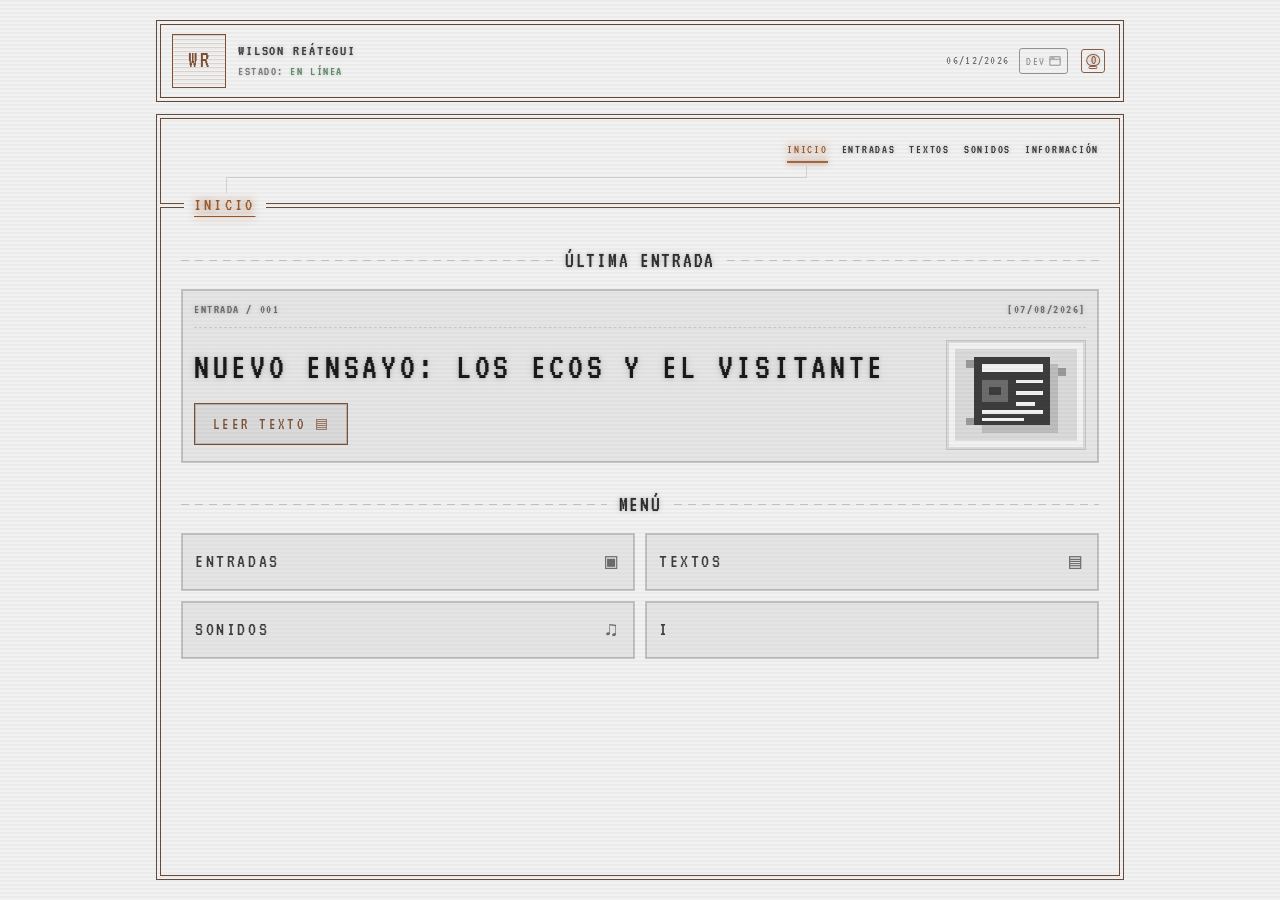
==== commit 546bf828: "Dev Button" ====
--- a/index.html
+++ b/index.html
@@ -45,6 +45,14 @@
             </div>
             <div class="system-brand__controls">
                 <time class="system-brand__date" data-current-date aria-label="Fecha actual"></time>
+                <a class="system-brand__dev" href="https://dev.wilsonreategui.com" target="_blank" rel="noopener noreferrer"
+                    aria-label="Ir a dev.wilsonreategui.com">
+                    <span>DEV</span>
+                    <svg class="system-brand__dev-icon" viewBox="0 0 14 14" aria-hidden="true" focusable="false">
+                        <rect x="1" y="2" width="12" height="10" rx="1"></rect>
+                        <path d="M1 5h12M3 3.5h1M5 3.5h1"></path>
+                    </svg>
+                </a>
                 <button class="system-brand__theme lamp-toggle" type="button" aria-label="Cambiar tema"
                     aria-pressed="false">
                     <span class="lamp-icon" aria-hidden="true">
--- a/styles.css
+++ b/styles.css
@@ -322,6 +322,50 @@
   opacity: 0.82;
 }
 
+.terminal .system-brand__dev {
+  height: 26px;
+  padding: 0 6px;
+  display: inline-flex;
+  align-items: center;
+  gap: 4px;
+  border: 1px solid currentColor;
+  border-radius: 3px;
+  color: var(--color-text-dim);
+  background: transparent;
+  font-size: 0.64rem;
+  line-height: 1;
+  letter-spacing: 0.1em;
+  text-decoration: none;
+  opacity: 0.68;
+  box-sizing: border-box;
+  transition: color 160ms ease, background-color 160ms ease, opacity 160ms ease;
+}
+
+.terminal .system-brand__dev:hover,
+.terminal .system-brand__dev:focus-visible {
+  border-color: var(--color-accent-active);
+  color: var(--color-accent-active);
+  background: var(--color-bg-mid);
+  opacity: 1;
+  outline: none;
+  text-decoration: none;
+}
+
+.system-brand__dev-icon {
+  width: 12px;
+  height: 12px;
+  fill: none;
+  stroke: currentColor;
+  stroke-width: 1.25;
+  stroke-linecap: square;
+  transition: transform 120ms ease;
+}
+
+.system-brand__dev:hover .system-brand__dev-icon,
+.system-brand__dev:focus-visible .system-brand__dev-icon {
+  transform: scale(1.08);
+}
+
 .system-brand__theme {
   width: 30px;
   height: 30px;
@@ -1008,7 +1052,9 @@
   width: auto;
   max-width: 100%;
   height: 34px;
-  padding: 4px 20px 4px 6px;
+  /* El padding derecho deja hueco para la flecha y, de paso, holgura entre el
+     texto y el borde del recorte. */
+  padding: 4px 24px 4px 6px;
   text-overflow: ellipsis;
   border: 1px solid var(--color-border-muted);
   border-radius: 0;
@@ -1044,7 +1090,7 @@
 .text-index-control__label {
   position: absolute;
   /* Calca la caja de texto del select: 1px de borde + su padding. */
-  inset: 1px 21px 1px 7px;
+  inset: 1px 25px 1px 7px;
   display: flex;
   align-items: center;
   overflow: hidden;
@@ -1052,7 +1098,10 @@
   color: inherit;
   font-size: 0.78rem;
   font-weight: 600;
-  letter-spacing: 0.04em;
+  /* Sin tracking a propósito: el ancho de la caja lo fija el navegador con las
+     métricas del <select>, y si la etiqueta se pinta más suelta que eso queda
+     más ancha que su recorte y el marquee arranca sin nada que mostrar. */
+  letter-spacing: normal;
   text-transform: none;
 }
 
@@ -1735,6 +1784,18 @@
     font-size: 0.56rem;
   }
 
+  .terminal .system-brand__dev {
+    height: 22px;
+    padding: 0 5px;
+    gap: 3px;
+    font-size: 0.54rem;
+  }
+
+  .system-brand__dev-icon {
+    width: 10px;
+    height: 10px;
+  }
+
   .system-brand__theme {
     width: 24px;
     height: 24px;
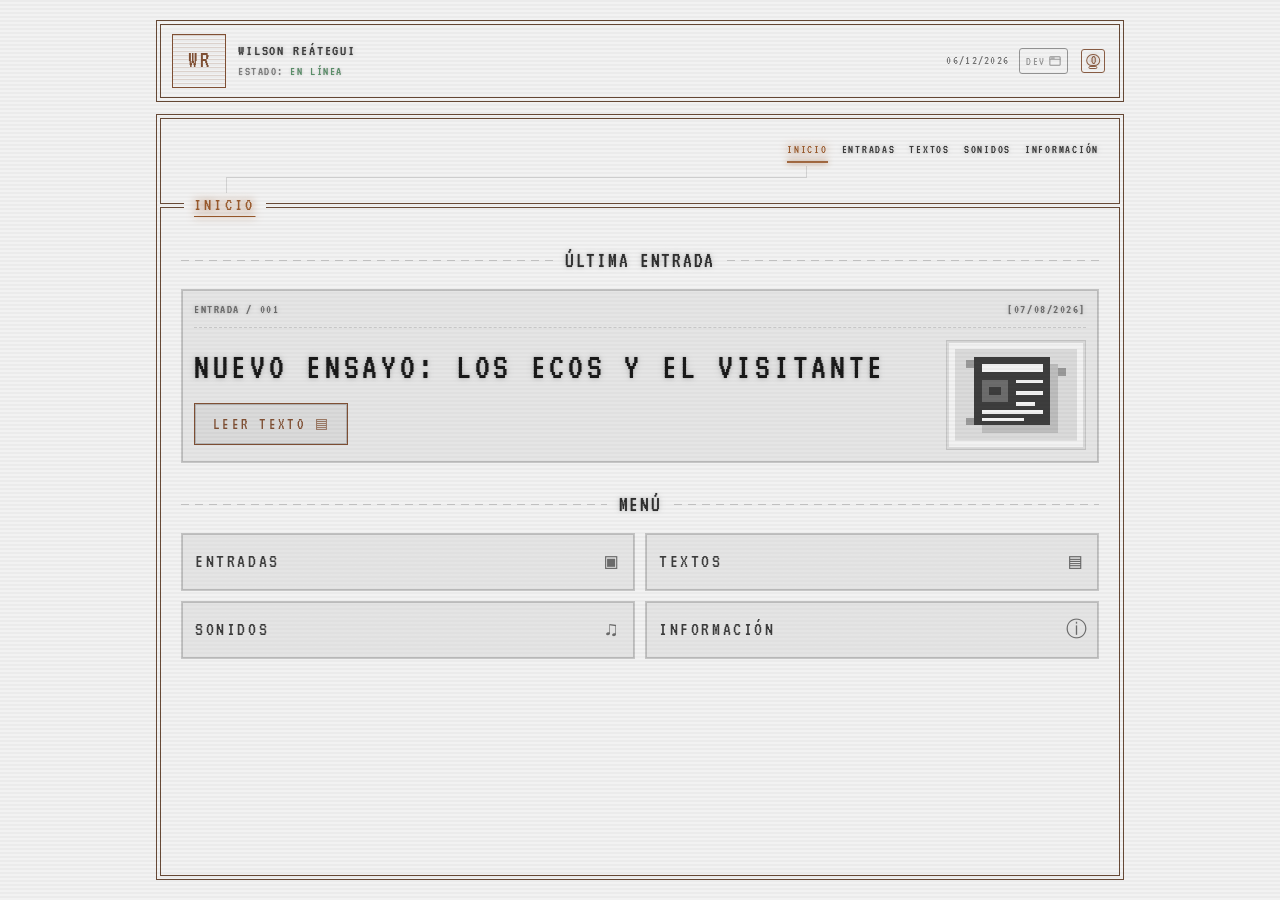
==== commit c856d0b1: "Name Tab" ====
--- a/index.html
+++ b/index.html
@@ -6,7 +6,7 @@
     <meta name="viewport" content="width=device-width, initial-scale=1" />
     <meta name="description"
         content="Portafolio personal de Wilson Reátegui: software, música, relatos y archivos creativos." />
-    <title>Wilson Reátegui</title>
+    <title>Wilson Reátegui | DEV</title>
     <link rel="preload" href="fonts/VT323-Regular.ttf" as="font" type="font/ttf" crossorigin />
     <link rel="stylesheet" href="styles.css" />
 </head>
@@ -45,8 +45,8 @@
             </div>
             <div class="system-brand__controls">
                 <time class="system-brand__date" data-current-date aria-label="Fecha actual"></time>
-                <a class="system-brand__dev" href="https://dev.wilsonreategui.com" target="_blank" rel="noopener noreferrer"
-                    aria-label="Ir a dev.wilsonreategui.com">
+                <a class="system-brand__dev" href="https://dev.wilsonreategui.com" target="_blank"
+                    rel="noopener noreferrer" aria-label="Ir a dev.wilsonreategui.com">
                     <span>DEV</span>
                     <svg class="system-brand__dev-icon" viewBox="0 0 14 14" aria-hidden="true" focusable="false">
                         <rect x="1" y="2" width="12" height="10" rx="1"></rect>
@@ -66,8 +66,8 @@
             <section class="type-section" data-typewriter-section="name" id="cabecera">
                 <div class="name-row">
                     <nav class="name-menu" aria-label="Menu principal">
-                        <button class="menu-toggle" type="button" aria-expanded="false"
-                            aria-controls="main-menu-items" aria-label="Abrir menú">
+                        <button class="menu-toggle" type="button" aria-expanded="false" aria-controls="main-menu-items"
+                            aria-label="Abrir menú">
                             <span></span><span></span><span></span>
                         </button>
                         <div class="name-menu__items" id="main-menu-items"></div>
@@ -84,4 +84,4 @@
     <script type="module" src="scripts/app.js?v=20260807-2"></script>
 </body>
 
-</html>
+</html>
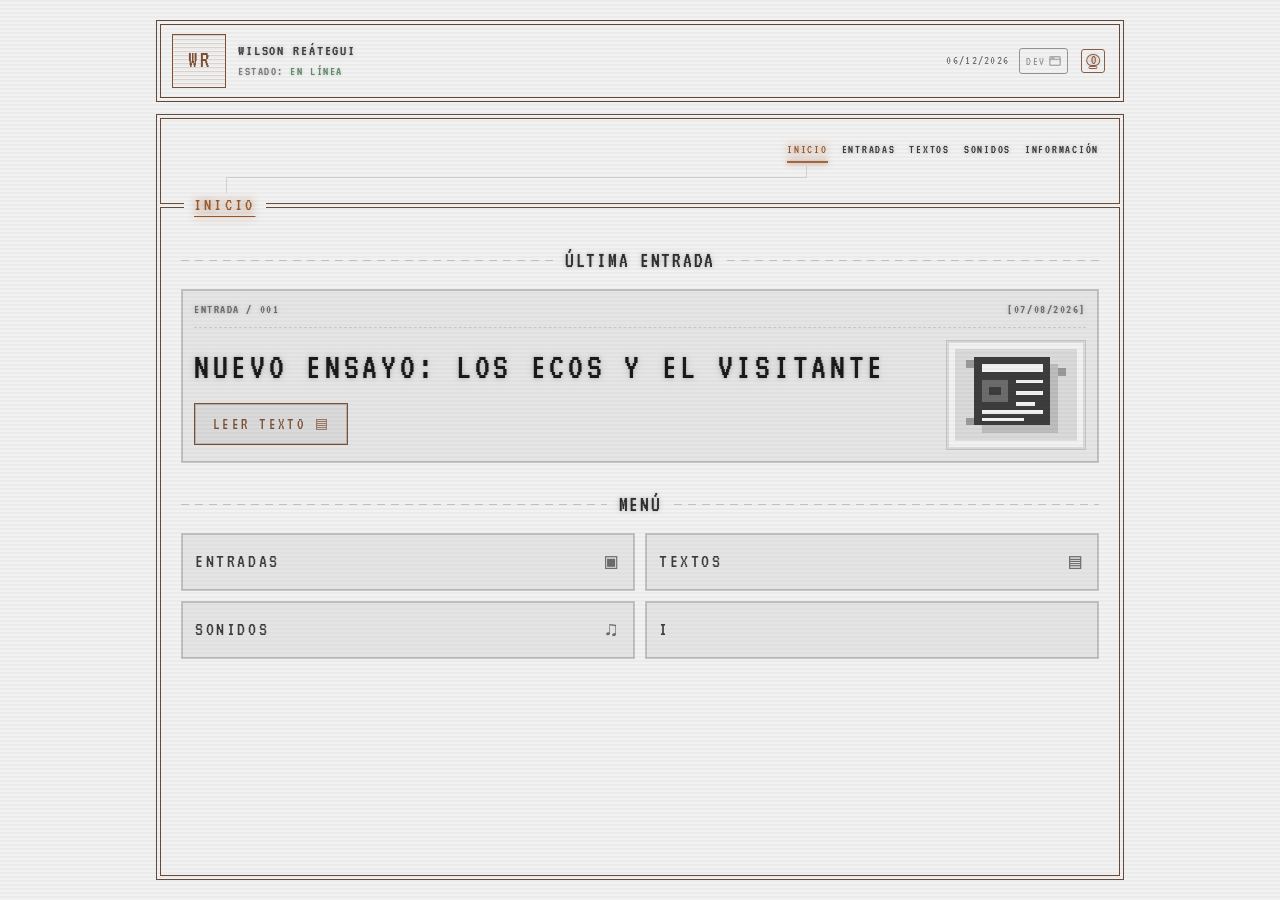
==== commit 597969ad: "Correction pestaña" ====
--- a/index.html
+++ b/index.html
@@ -6,7 +6,7 @@
     <meta name="viewport" content="width=device-width, initial-scale=1" />
     <meta name="description"
         content="Portafolio personal de Wilson Reátegui: software, música, relatos y archivos creativos." />
-    <title>Wilson Reátegui | DEV</title>
+    <title>Wilson Reátegui | ART</title>
     <link rel="preload" href="fonts/VT323-Regular.ttf" as="font" type="font/ttf" crossorigin />
     <link rel="stylesheet" href="styles.css" />
 </head>
